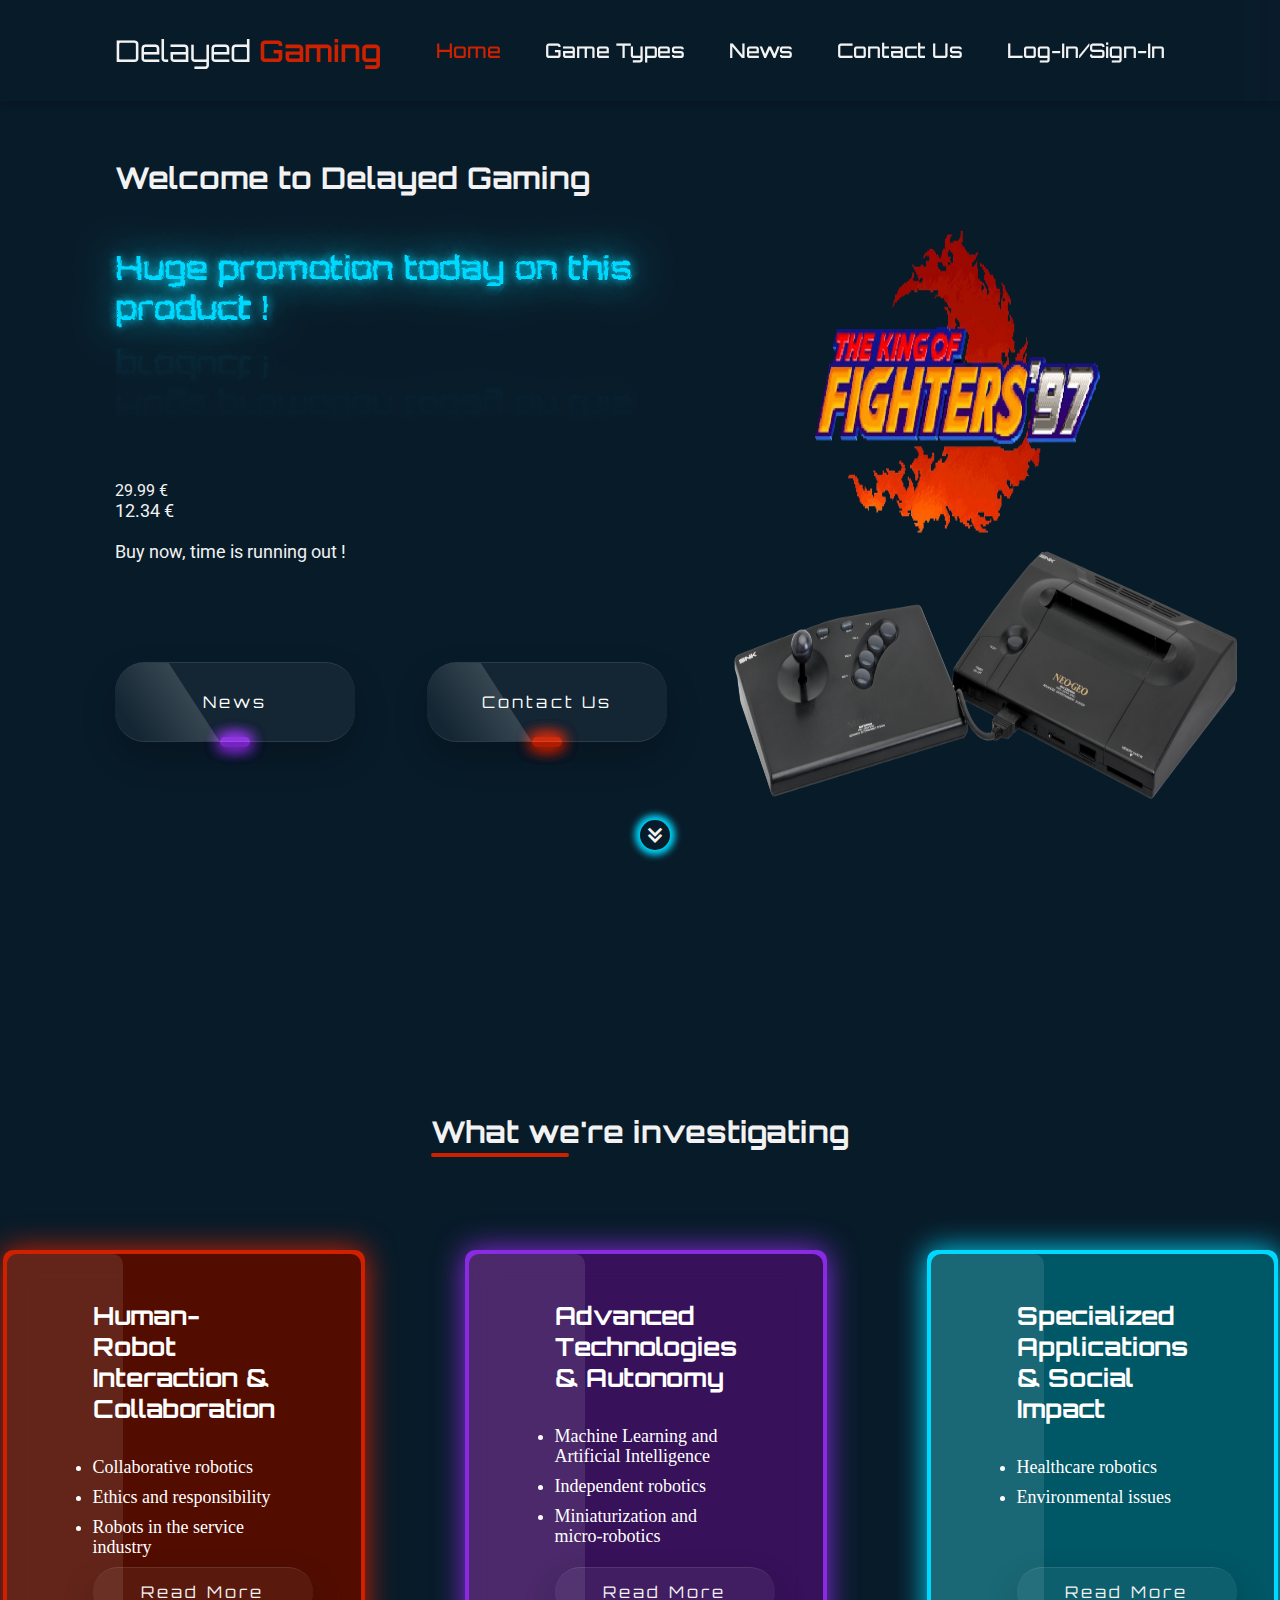
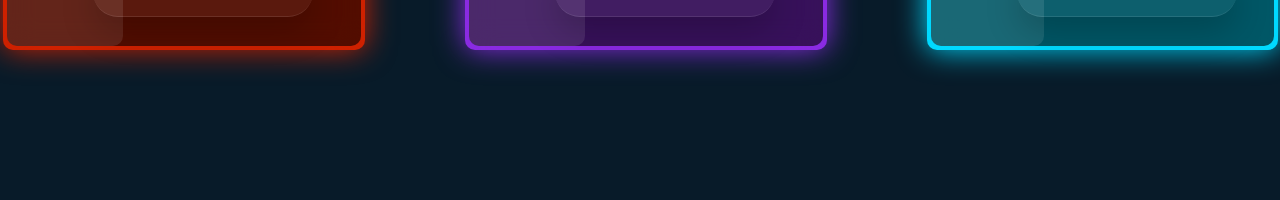
==== index.html @ 15a135dc "Delayed Gaming base" ====
<!DOCTYPE html>
<html lang="en">

<head>
    <meta charset="UTF-8">
    <meta name="viewport" content="width=device-width, initial-scale=1.0">
    <!-- BOOTSTRAP-->
    <!-- link rel="stylesheet" href="BootStrap/bootstrap.min.css" -->
    <!-- ICONS -->
    <link href='https://unpkg.com/boxicons@2.1.4/css/boxicons.min.css' rel='stylesheet'>
    <!-- CSS -->
    <link rel="stylesheet" href="CSS/style_index.css">
    <title>DelayedGaming | Home page</title>
</head>

<body>
    <!-- HEADER -->
    <header>
        <a href="#" class="logo">Delayed <span>Gaming</span> </a>

        <nav class="navbar">
            <a href="index.html" class="active">Home</a>
            <a href="#">Game Types</a>
            <a href="#">News</a>
            <a href="#">Contact Us</a>
            <a href="login.html">Log-In/Sign-In</a>
        </nav>
    </header>
    <!-- MAIN -->
    <main>
        <!-- Home -->
        <section class="home">
            <div class="left">
                <h1>Welcome to Delayed <span>Gaming</span></h1>
                <div class="text-animate">
                    <h2>Huge promotion today on this product !</h2>
                </div>
                <svg>
                    <filter id="fire">
                        <feTurbulence id="turbulence" baseFrequency="0.1 0.1" numOctaves="2" seed="3">
                            <animate attributeName="baseFrequency" dur="10s" values="0.1 0.1;0.12 0.2"
                                repeatCount="indefinite" />
                        </feTurbulence>
                        <feDisplacementMap in="SourceGraphic" scale="2" />
                    </filter>
                </svg>
                <p>29.99 €</p>
                <p>12.34 €</p>
                <p>Buy now, time is running out !</p>

                <div class="btn-container">
                    <div class="btn"><a href="#">News</a></div>
                    <div class="btn"><a href="login.html">Contact Us</a></div>
                </div>
            </div>

            <div class="right">
                <img class="neo-geo" src="CSS/Images/Index/home.png" alt="">
                <img class="brain" src="CSS/Images/Index/back-home.png" alt="">
            </div>
            <div class="scroll">
                <a href="#ancre-box" class="scroll-btn"><i class='bx bx-chevrons-down'></i></a>
            </div>
        </section>

        <!-- Trends -->
        <section class="trends">
            <h2>What we're investigating</h2>
            <div class="container">
                <!-- 1 box -->
                <div id="ancre-box"></div>
                <div class="box">
                    <span></span>
                    <div class="content">
                        <h3>Human-Robot Interaction & Collaboration</h3>
                        <ul>
                            <li>Collaborative robotics</li>
                            <li>Ethics and responsibility</li>
                            <li>Robots in the service industry</li>
                        </ul>
                        <a href="" class="btn">Read More</a>
                    </div>
                </div>
                <!-- 2 box -->
                <div class="box">
                    <span></span>
                    <div class="content">
                        <h3>Advanced Technologies & Autonomy</h3>
                        <ul>
                            <li>Machine Learning and Artificial Intelligence</li>
                            <li>Independent robotics</li>
                            <li>Miniaturization and micro-robotics</li>
                        </ul>
                        <a href="" class="btn">Read More</a>
                    </div>
                </div>
                <!-- 3 box -->
                <div class="box">
                    <span></span>
                    <div class="content">
                        <h3>Specialized Applications & Social Impact</h3>
                        <ul>
                            <li>Healthcare robotics</li>
                            <li>Environmental issues</li>
                        </ul>
                        <a href="" class="btn">Read More</a>
                    </div>
                </div>
            </div>
        </section>

        <!-- Trends -->

    </main>

    <!-- FOOTER -->
    <footer>

    </footer>

    <!-- BOOTSTRAP SCRIPT -->
    <script src="JS/bootstrap.bundle.min.js"></script>
</body>

</html>
---- CSS/style_index.css ----
/* FONT */
/* Orbitron (h1, h2, ...) */
@import url('https://fonts.googleapis.com/css2?family=Orbitron:wght@400;500;600;700;800;900&display=swap');
/* Roboto (used for the rest of text) */
@import url('https://fonts.googleapis.com/css2?family=Roboto:wght@100;300;400;500;700;900&display=swap');

/* ROOT */
:root {
    /* Color Definitions */
    --color-background: #081B29;
    --color-black: #222222;
    --color-white: #F2F2F2;
    --color-gray: #808080;
    --color-orange: #ce2100;
    --color-blue: #00d9ff;
    --color-violet: #8a2be2;
    /* Font-size Definitions */
    --font-size-logo: 30px;
    --font-size-menu: 20px;
    --font-size-h1: 30px;
    --font-size-h2: 25px;
    --font-size-text: 18px;
}

/* SET UP CONSTANTS */
* {
    margin: 0;
    padding: 0;
    box-sizing: border-box;
    text-decoration: none;
    scroll-behavior: smooth;
}

p {
    font-family: 'Roboto', sans-serif;
}

h1,
h2,
h3,
h4,
h5,
h6,
a {
    font-family: 'Orbitron', sans-serif;
}

/* BODY */
body {
    background: var(--color-background);
    color: var(--color-white);
}

/* HEADER */
header {
    position: fixed;
    display: flex;
    justify-content: space-between;
    align-items: center;
    top: 0;
    left: 0;
    width: 100%;
    padding: 2rem 9%;
    background: transparent;
    box-shadow: 0 5px 7px rgba(0, 0, 0, 0.15);
    backdrop-filter: blur(15px);
    z-index: 100;
}

.logo {
    font-size: var(--font-size-logo);
    color: var(--color-white);
}

.logo span {
    color: var(--color-orange);
    font-weight: 600;
    transition: .2s;
}

.navbar a {
    font-size: var(--font-size-menu);
    color: var(--color-white);
    font-weight: 500;
    margin-left: 2.5rem;
    padding: 2rem 0 2rem 0;
    transition: .3s;
}

.navbar a:hover,
.navbar .active {
    color: var(--color-orange);
}

/* MAIN */
/* Section Home */
section {
    min-height: 100vh;
    padding: 10rem 9% 2rem;
}

.home {
    display: flex;
    align-items: center;
    padding: 0 9%;
}

.home .scroll {
    position: absolute;
    bottom: 5rem;
    right: 50%;
}

.home .scroll .scroll-btn .bx {
    position: absolute;
    margin: auto;
    color: var(--color-white);
    font-size: var(--font-size-logo);
    animation: chevron 1.5s infinite ease-in-out;
    border-radius: 5rem;
    box-shadow: 0px 0px 7px 5px var(--color-blue);

}

@keyframes chevron {
    0% {
        transform: translateY(0);
        box-shadow: 0px 0px 7px 5px var(--color-blue);
    }

    50% {
        transform: translateY(-5px);
        box-shadow: 0px 0px 7px 5px var(--color-orange);
    }

    60% {
        transform: translateY(5px);
        box-shadow: 0px 0px 7px 5px var(--color-orange);
    }

    70% {
        transform: translateY(-2px);
        box-shadow: 0px 0px 7px 5px var(--color-violet);
    }

    80% {
        transform: translateY(5px);
        box-shadow: 0px 0px 7px 5px var(--color-violet);
    }

    70% {
        transform: translateY(0);
        box-shadow: 0px 0px 7px 5px var(--color-blue);
    }
}

/* Left */
.left {
    max-width: 50%;
}

.left h1 {
    font-size: var(--font-size-h1);
    font-weight: 700;
    line-height: 1.3;
}

.left .text-animate {
    position: relative;
    width: 2rem;
    filter: url(#fire);
}

.left .text-animate h2 {
    margin-top: 50px;
    position: relative;
    width: 600px;
    color: var(--color-blue);
    font-weight: 600;
    font-size: 2rem;
    -webkit-box-reflect: below 20px linear-gradient(transparent, #0001);
    text-shadow: 0 0 10px var(--color-blue),
        0 0 40px var(--color-blue);
}

.left p:nth-child(4) {
    
}

.left p:nth-child(5) {
    font-size: var(--font-size-text);
    margin-bottom: 20px;
}

.left p:nth-child(6) {
    font-size: var(--font-size-text);
    margin-bottom: 100px;
}

.btn-container {
    position: relative;
    display: flex;
    justify-content: space-between;
    width: 34.5rem;
    height: 5rem;
}

.btn-container .btn {
    position: relative;
    display: inline-flex;
    justify-content: center;
    align-items: center;
    width: 15rem;
    height: 100%;
}

.btn-container .btn a {
    position: absolute;
    top: 0;
    left: 0;
    width: 100%;
    height: 100%;
    display: flex;
    justify-content: center;
    align-items: center;
    background: rgba(255, 255, 255, 0.05);
    box-shadow: 0 15px 35px rgba(0, 0, 0, 0.2);
    border-top: 1px solid rgba(255, 255, 255, 0.1);
    border-bottom: 1px solid rgba(255, 255, 255, 0.1);
    border-radius: 30px;
    color: white;
    font-weight: 400;
    letter-spacing: .2rem;
    text-decoration: none;
    overflow: hidden;
    transition: .3s;
    z-index: 1;
}

.btn-container .btn a::before {
    content: '';
    position: absolute;
    top: 0;
    left: 0;
    width: 33%;
    height: 100%;
    background: linear-gradient(to left, rgba(255, 255, 255, 0.15), transparent);
    transform: skewX(33deg) translateX(0);
    transition: 0.3s;
}

.btn-container .btn:hover a::before {
    transform: skewX(45deg) translateX(190%);
}

.btn-container .btn::before {
    content: '';
    position: absolute;
    left: 50%;
    transform: translateX(-50%);
    bottom: -5px;
    width: 30px;
    height: 10px;
    border-radius: 10px;
    transition: .3s;
    transition-delay: 0s;
}

.btn-container .btn:hover::before {
    bottom: 0;
    height: 100%;
    width: 100%;
    border-radius: 30px;
    transition-delay: .1s;
}

.btn-container .btn:hover::after {
    top: 0;
    height: 50%;
    width: 80%;
    border-radius: 30px;
}

.btn-container .btn:nth-child(1)::before,
.btn-container .btn:nth-child(1)::after {
    background: var(--color-violet);
    box-shadow: 0 0 15px var(--color-violet),
        0 0 15px var(--color-violet),
        0 0 15px var(--color-violet),
        0 0 15px var(--color-violet);
}

.btn-container .btn:nth-child(2)::before,
.btn-container .btn:nth-child(2)::after {
    background: var(--color-orange);
    box-shadow: 0 0 15px var(--color-orange),
        0 0 15px var(--color-orange),
        0 0 15px var(--color-orange),
        0 0 15px var(--color-orange);
}

/* Right */
.right {
    max-width: 50%;
    z-index: -1;
}

.right .neo-geo {
    position: absolute;
    right: 3%;
    bottom: 10%;
    width: 40%;
    height: 30%;
    animation: neo-geo 4s infinite ease-in-out;
}

@keyframes neo-geo {
    0% {
        transform: translateY(0);
    }

    50% {
        transform: translateY(-20px);
    }

    100% {
        transform: translateY(0);
    }
}

.right .brain {
    position: absolute;
    right: 13%;
    bottom: 32%;
    width: 25%;
    height: 50%;
    animation: brain 4s infinite ease-in-out;
}

@keyframes brain {
    0% {
        transform: translateY(0);
    }

    50% {
        transform: translateY(-50px);
    }

    100% {
        transform: translateY(0);
    }
}

/* Section Trends */
.trends {
    padding: 0 9%;
    display: flex;
    align-items: center;
    justify-content: center;
    min-height: 100vh;
}

.trends h2 {
    position: absolute;
    bottom: -250px;
    font-size: var(--font-size-h1);
}

.trends h2::before {
    content: '';
    position: absolute;
    margin-top: 40px;
    background-color: var(--color-orange);
    border-radius: 10px;
    height: 4px;
    width: 33%;
}

.trends .container {
    position: relative;
    display: flex;
    justify-content: center;
    margin-top: 200px;
}

.trends .container .box {
    position: relative;
    display: flex;
    justify-content: center;
    align-items: center;
    height: 400px;
    padding: 0 50px;
    margin: 0 50px;
    color: white;
    border-radius: 10px;
}

.container .box::before {
    content: '';
    position: absolute;
    top: 0;
    left: 0;
    width: 100%;
    height: 100%;
    border-radius: 10px;
    background: var(--color-blue);
}

.container .box::after {
    content: '';
    position: absolute;
    top: 0;
    left: 0;
    width: 100%;
    height: 100%;
    border-radius: 10px;
    background: var(--color-blue);
    filter: blur(15px);
}

.container .box:nth-child(2)::before,
.container .box:nth-child(2)::after {
    background: var(--color-orange);
}

.container .box:nth-child(3)::before,
.container .box:nth-child(3)::after {
    background: var(--color-violet);
}

.container .box span {
    position: absolute;
    top: 4px;
    left: 4px;
    right: 4px;
    bottom: 4px;
    border-radius: 10px;
    background: rgba(0, 0, 0, 0.6);
    z-index: 2;
}

.container .box span::before {
    content: '';
    position: absolute;
    top: 0;
    left: 0;
    width: 33%;
    height: 100%;
    border-radius: 10px;
    background: rgba(255, 255, 255, 0.1);
    pointer-events: none;
}

.container .box .content {
    height: 100%;
    position: relative;
    z-index: 10;
    padding: 50px 40px;
}

.container .box .content h3 {
    font-size: var(--font-size-h2);
    color: white;
    margin-bottom: 10px;
}

.container .box .content ul {
    margin-top: 33px;
    margin-bottom: 50px;
}

.container .box .content ul li {
    font-size: var(--font-size-text);
    color: white;
    margin-bottom: 10px;
    line-height: 20px;
}

.container .box .content a {
    position: absolute;
    bottom: 33px;
    display: flex;
    align-items: center;
    justify-content: center;
    height: 50px;
    width: 220px;
    background: rgba(255, 255, 255, 0.05);
    box-shadow: 0 15px 35px rgba(0, 0, 0, 0.2);
    border-top: 1px solid rgba(255, 255, 255, 0.1);
    border-bottom: 1px solid rgba(255, 255, 255, 0.1);
    border-radius: 30px;
    color: var(--color-white);
    font-weight: 400;
    letter-spacing: .2rem;
    text-decoration: none;
    transition: .3s;
    z-index: 1;
}

.container .box .content a:hover {
    background: var(--color-background);
    box-shadow: 0 15px 35px rgba(0, 0, 0, 0.2);
    border-top: 1px solid rgba(255, 255, 255, 0);
    border-bottom: 1px solid rgba(255, 255, 255, 0);
    color: white;
}

/*  ==============================================================================================================
    ==============================================================================================================
    ==============================================================================================================
*/
/* Contact Us */
/* Login */
/* Création du fond d'écran */
.login {
    display: flex;
    justify-content: center;
    align-items: center;
    min-height: 100vh;
    background: var(--color-background);
    z-index: 0;
}

.login .color {
    filter: blur(10px);
    position: fixed;
}

.login .color:nth-child(1) {
    top: -350px;
    width: 600px;
    height: 600px;
    background: var(--color-blue);
}

.login .color:nth-child(2) {
    bottom: -150px;
    left: 100px;
    width: 500px;
    height: 500px;
    background: var(--color-orange);
}

.login .color:nth-child(3) {
    bottom: 200px;
    right: 100px;
    width: 300px;
    height: 300px;
    background: var(--color-violet);
}

/*Création de la boite qui contient le formulaire*/
.login .box {
    position: relative;
    z-index: 2;
}

.login .container {
    position: relative;
    width: 400px;
    min-height: 400px;
    background: rgba(255, 255, 255, .05);
    border-radius: 10px;
    display: flex;
    justify-content: center;
    align-items: center;
    backdrop-filter: blur(20px);
    box-shadow: 0 25px 45px rgba(0, 0, 0, 0.1);
    border: 1px solid rgba(255, 255, 255, 0.5);
    border-right: 1px solid 50% rgba(255, 255, 255, 0.2);
    border-left: 1px solid 50% rgba(255, 255, 255, 0.2);
    border-bottom: 2px solid rgba(255, 255, 255, 0.2);
}

/*Création du formulaire LOGIN*/
.login .form {
    position: relative;
    width: 100%;
    height: 100%;
    padding: 40px;
}

.login .form h2 {
    color: white;
    font-size: 30px;
    margin-bottom: 40px;
    letter-spacing: 1px;
}

.login .form h2::before {
    content: '';
    position: absolute;
    margin-top: 40px;
    background-color: var(--color-orange);
    height: 4px;
    width: 50px;
}

.login .form .inputBox {
    width: 100%;
    margin-top: 20px;
}

.login .form .inputBox input {
    width: 100%;
    border: none;
    outline: none;
    padding: 10px 20px;
    border-radius: 35px;
    color: white;
    background-color: rgba(255, 255, 255, 0.3);
    border: 1px solid rgba(255, 255, 255, 0.5);
    border-right: 1px solid 50% rgba(255, 255, 255, 0.2);
    border-left: 1px solid 50% rgba(255, 255, 255, 0.2);
    border-bottom: 1px solid rgba(255, 255, 255, 0.2);
}

.login .form .inputBox input::placeholder {
    color: white;
}

.login .form .inputBox:nth-child(3) input {
    width: 50%;
    margin-left: 20%;
    font-weight: bold;
    margin-bottom: 20px;
    font-size: 16px;
    cursor: pointer;
    transition: .2s;
}

.login .form .inputBox:nth-child(3) input:hover {
    border: 1px solid var(--color-blue);
    background-color: rgb(0, 200, 100);
    box-shadow: 0 0 5px rgb(0, 200, 50),
        0 0 10px rgb(0, 65, 102)
}

.login .form .forget {
    padding-top: 10px;
    font-size: 14px;
    color: rgba(255, 255, 255, 0.7);
}

.login .form .forget a {
    text-decoration: underline;
    color: var(--color-blue);
    font-weight: bold;
    transition: .2s;
}

.login .form .forget a:hover {
    color: rgb(0, 200, 100);
}

/*Création du formulaire SIGN IN*/
.sign {
    position: relative;
    width: 100%;
    height: 100%;
    padding: 40px;
}

.sign h2 {
    color: white;
    font-size: 30px;
    margin-bottom: 40px;
    letter-spacing: 1px;
}

.sign h2::before {
    content: '';
    position: absolute;
    margin-top: 40px;
    background-color: var(--color-orange);
    height: 4px;
    width: 50px;
}

.sign h3 {
    color: rgb(255, 255, 255);
    font-size: 30px;
    margin-bottom: 40px;
    letter-spacing: 1px;
}

.sign h3::before {
    content: '';
    position: absolute;
    margin-top: 40px;
    background-color: var(--color-orange);
    height: 4px;
    width: 50px;
}

.sign .inputBox {
    width: 100%;
    margin-top: 20px;
}

.sign .inputBox input {
    width: 100%;
    border: none;
    outline: none;
    padding: 10px 20px;
    border-radius: 35px;
    color: white;
    background-color: rgba(255, 255, 255, 0.3);
    border: 1px solid rgba(255, 255, 255, 0.5);
    border-right: 1px solid 50% rgba(255, 255, 255, 0.2);
    border-left: 1px solid 50% rgba(255, 255, 255, 0.2);
    border-bottom: 1px solid rgba(255, 255, 255, 0.2);
}

.sign .inputBox input::placeholder {
    color: white;
}

.sign .inputBox:nth-child(3) input {
    margin-bottom: 40px;
}

.sign .inputBox:nth-child(7) input {
    width: 50%;
    margin-left: 20%;
    font-weight: bold;
    margin-bottom: 20px;
    font-size: 16px;
    cursor: pointer;
    transition: 0.2s;
}

.sign .inputBox:nth-child(7) input:hover {
    border: 1px solid rgb(0, 200, 200);
    background-color: rgb(0, 200, 100);
    box-shadow: 0 0 5px rgb(0, 200, 50),
        0 0 10px rgb(0, 65, 102)
}

.sign .forget {
    padding-top: 10px;
    font-size: 14px;
    color: rgba(0, 0, 0, 0.7);
}

.sign .forget a {
    text-decoration: underline;
    color: white;
    font-weight: bold;
    transition: 0.2s;
}

.sign .forget a:hover {
    color: black;
}

.sign .checkBox p {
    padding-top: 10px;
    font-size: 14px;
    color: rgba(255, 255, 255, 0.7);
}

.sign .checkBox p input {
    margin-right: 10px;
}

/*Animations*/
.flottant-1 {
    position: absolute;
}

.flottant-1 .cube:nth-child(1) {
    position: relative;
    width: 100px;
    height: 100px;
    bottom: 125px;
    left: 250px;
    background: rgba(255, 255, 255, 0.1);
    border-radius: 10px;
    backdrop-filter: blur(10px);
    box-shadow: 0 25px 45px rgba(0, 0, 0, 0.1);
    border: 1px solid rgba(255, 255, 255, 0.5);
    border-right: 1px solid 50% rgba(255, 255, 255, 0.2);
    border-left: 1px solid 50% rgba(255, 255, 255, 0.2);
    border-bottom: 1px solid rgba(255, 255, 255, 0.2);
    animation: cube1 5s ease-in-out infinite;
    z-index: 3;
}

.flottant-1 .cube:nth-child(2) {
    position: relative;
    width: 200px;
    height: 200px;
    top: 100px;
    right: 200px;
    background: rgba(255, 255, 255, 0.1);
    border-radius: 10px;
    backdrop-filter: blur(10px);
    box-shadow: 0 25px 45px rgba(0, 0, 0, 0.1);
    border: 1px solid rgba(255, 255, 255, 0.5);
    border-right: 1px solid 50% rgba(255, 255, 255, 0.2);
    border-left: 1px solid 50% rgba(255, 255, 255, 0.2);
    border-bottom: 1px solid rgba(255, 255, 255, 0.2);
    animation: cube2 8s ease-in-out infinite;
    z-index: 1;
}

@keyframes cube1 {
    0% {
        transform: translateY(0px);
    }

    50% {
        transform: translateY(50px);
    }

    100% {
        transform: translateY(0px);
    }
}

@keyframes cube2 {
    0% {
        transform: translateY(0px);
    }

    50% {
        transform: translateY(100px);
    }

    100% {
        transform: translateY(0px);
    }
}

.flottant-2 {
    position: absolute;
}

.flottant-2 .cube:nth-child(1) {
    position: relative;
    width: 100px;
    height: 100px;
    bottom: 250px;
    left: 250px;
    background: rgba(255, 255, 255, 0.1);
    border-radius: 10px;
    backdrop-filter: blur(5px);
    box-shadow: 0 25px 45px rgba(0, 0, 0, 0.1);
    border: 1px solid rgba(255, 255, 255, 0.5);
    border-right: 1px solid 50% rgba(255, 255, 255, 0.2);
    border-left: 1px solid 50% rgba(255, 255, 255, 0.2);
    border-bottom: 1px solid rgba(255, 255, 255, 0.2);
    animation: cube1 5s ease-in-out infinite;
    z-index: 3;
}

.flottant-2 .cube:nth-child(2) {
    position: relative;
    width: 200px;
    height: 200px;
    top: 225px;
    right: 200px;
    background: rgba(255, 255, 255, 0.1);
    border-radius: 10px;
    backdrop-filter: blur(5px);
    box-shadow: 0 25px 45px rgba(0, 0, 0, 0.1);
    border: 1px solid rgba(255, 255, 255, 0.5);
    border-right: 1px solid 50% rgba(255, 255, 255, 0.2);
    border-left: 1px solid 50% rgba(255, 255, 255, 0.2);
    border-bottom: 1px solid rgba(255, 255, 255, 0.2);
    animation: cube2 8s ease-in-out infinite;
    z-index: 1;
    overflow: hidden;
}

@keyframes cube1 {
    0% {
        transform: translateY(0px);
    }

    50% {
        transform: translateY(50px);
    }

    100% {
        transform: translateY(0px);
    }
}

@keyframes cube2 {
    0% {
        transform: translateY(0px);
        overflow: hidden;
    }

    50% {
        transform: translateY(100px);
        overflow: hidden;
    }

    100% {
        transform: translateY(0px);
        overflow: hidden;
    }
}

/*Icons*/
.bx-left-arrow {
    position: relative;
    color: var(--color-orange);
    display: flex;
    align-items: center;
    justify-content: center;
    padding: 35%;
    font-size: var(--font-size-logo);
    font-weight: 900;
}

.flottant-2 .cube:nth-child(1):hover {
    box-shadow: 0 12px 22px rgba(0, 0, 0, 0.5);
    transition: 0.5s;
}
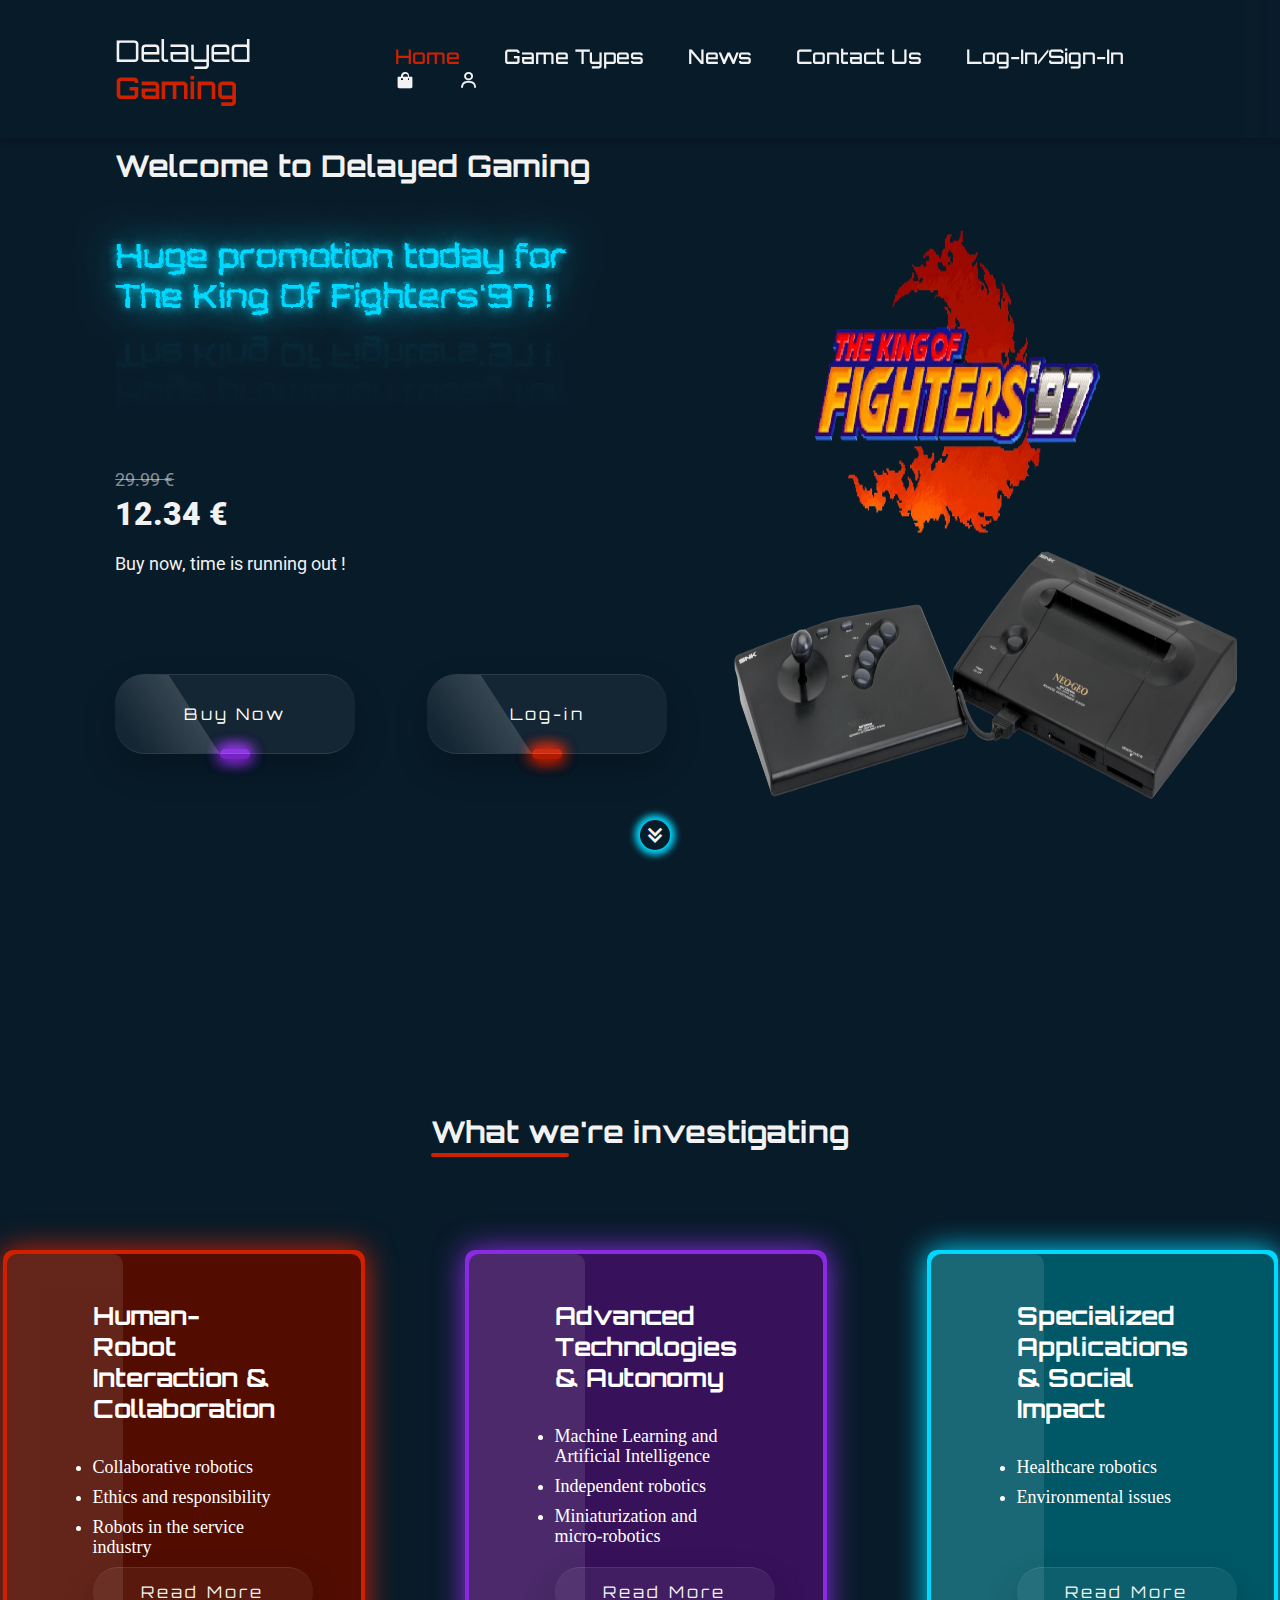
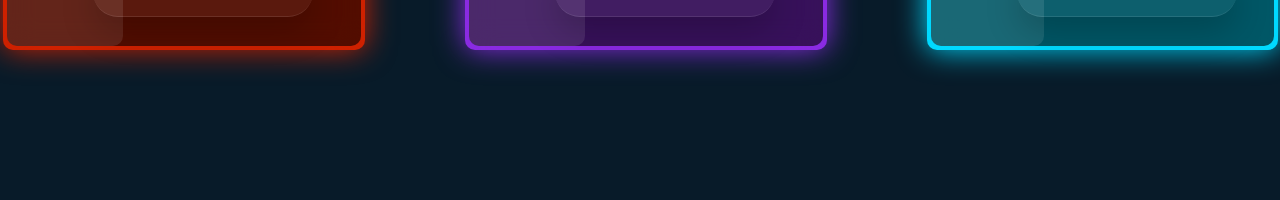
==== commit 3620f841: "optimisation" ====
--- a/index.html
+++ b/index.html
@@ -24,6 +24,8 @@
             <a href="#">News</a>
             <a href="#">Contact Us</a>
             <a href="login.html">Log-In/Sign-In</a>
+            <a href="#"><i class='bx bxs-shopping-bag' ></i></a>
+            <a href="#"><i class='bx bx-user' ></i></a>
         </nav>
     </header>
     <!-- MAIN -->
@@ -33,7 +35,7 @@
             <div class="left">
                 <h1>Welcome to Delayed <span>Gaming</span></h1>
                 <div class="text-animate">
-                    <h2>Huge promotion today on this product !</h2>
+                    <h2>Huge promotion today for <br> The King Of Fighters'97 !</h2>
                 </div>
                 <svg>
                     <filter id="fire">
@@ -49,8 +51,8 @@
                 <p>Buy now, time is running out !</p>
 
                 <div class="btn-container">
-                    <div class="btn"><a href="#">News</a></div>
-                    <div class="btn"><a href="login.html">Contact Us</a></div>
+                    <div class="btn"><a href="#">Buy Now</a></div>
+                    <div class="btn"><a href="login.html">Log-in</a></div>
                 </div>
             </div>
 
--- a/CSS/style_index.css
+++ b/CSS/style_index.css
@@ -183,17 +183,23 @@
         0 0 40px var(--color-blue);
 }
 
+.left p {
+    font-size: var(--font-size-text);
+}
+
 .left p:nth-child(4) {
-    
+    margin-bottom: 5px;
+    text-decoration: line-through;
+    color: rgba(255, 255, 255, 0.5);
 }
 
 .left p:nth-child(5) {
-    font-size: var(--font-size-text);
     margin-bottom: 20px;
+    font-size: 32px;
+    font-weight: 900;
 }
 
 .left p:nth-child(6) {
-    font-size: var(--font-size-text);
     margin-bottom: 100px;
 }
 
@@ -503,421 +509,4 @@
     border-top: 1px solid rgba(255, 255, 255, 0);
     border-bottom: 1px solid rgba(255, 255, 255, 0);
     color: white;
-}
-
-/*  ==============================================================================================================
-    ==============================================================================================================
-    ==============================================================================================================
-*/
-/* Contact Us */
-/* Login */
-/* Création du fond d'écran */
-.login {
-    display: flex;
-    justify-content: center;
-    align-items: center;
-    min-height: 100vh;
-    background: var(--color-background);
-    z-index: 0;
-}
-
-.login .color {
-    filter: blur(10px);
-    position: fixed;
-}
-
-.login .color:nth-child(1) {
-    top: -350px;
-    width: 600px;
-    height: 600px;
-    background: var(--color-blue);
-}
-
-.login .color:nth-child(2) {
-    bottom: -150px;
-    left: 100px;
-    width: 500px;
-    height: 500px;
-    background: var(--color-orange);
-}
-
-.login .color:nth-child(3) {
-    bottom: 200px;
-    right: 100px;
-    width: 300px;
-    height: 300px;
-    background: var(--color-violet);
-}
-
-/*Création de la boite qui contient le formulaire*/
-.login .box {
-    position: relative;
-    z-index: 2;
-}
-
-.login .container {
-    position: relative;
-    width: 400px;
-    min-height: 400px;
-    background: rgba(255, 255, 255, .05);
-    border-radius: 10px;
-    display: flex;
-    justify-content: center;
-    align-items: center;
-    backdrop-filter: blur(20px);
-    box-shadow: 0 25px 45px rgba(0, 0, 0, 0.1);
-    border: 1px solid rgba(255, 255, 255, 0.5);
-    border-right: 1px solid 50% rgba(255, 255, 255, 0.2);
-    border-left: 1px solid 50% rgba(255, 255, 255, 0.2);
-    border-bottom: 2px solid rgba(255, 255, 255, 0.2);
-}
-
-/*Création du formulaire LOGIN*/
-.login .form {
-    position: relative;
-    width: 100%;
-    height: 100%;
-    padding: 40px;
-}
-
-.login .form h2 {
-    color: white;
-    font-size: 30px;
-    margin-bottom: 40px;
-    letter-spacing: 1px;
-}
-
-.login .form h2::before {
-    content: '';
-    position: absolute;
-    margin-top: 40px;
-    background-color: var(--color-orange);
-    height: 4px;
-    width: 50px;
-}
-
-.login .form .inputBox {
-    width: 100%;
-    margin-top: 20px;
-}
-
-.login .form .inputBox input {
-    width: 100%;
-    border: none;
-    outline: none;
-    padding: 10px 20px;
-    border-radius: 35px;
-    color: white;
-    background-color: rgba(255, 255, 255, 0.3);
-    border: 1px solid rgba(255, 255, 255, 0.5);
-    border-right: 1px solid 50% rgba(255, 255, 255, 0.2);
-    border-left: 1px solid 50% rgba(255, 255, 255, 0.2);
-    border-bottom: 1px solid rgba(255, 255, 255, 0.2);
-}
-
-.login .form .inputBox input::placeholder {
-    color: white;
-}
-
-.login .form .inputBox:nth-child(3) input {
-    width: 50%;
-    margin-left: 20%;
-    font-weight: bold;
-    margin-bottom: 20px;
-    font-size: 16px;
-    cursor: pointer;
-    transition: .2s;
-}
-
-.login .form .inputBox:nth-child(3) input:hover {
-    border: 1px solid var(--color-blue);
-    background-color: rgb(0, 200, 100);
-    box-shadow: 0 0 5px rgb(0, 200, 50),
-        0 0 10px rgb(0, 65, 102)
-}
-
-.login .form .forget {
-    padding-top: 10px;
-    font-size: 14px;
-    color: rgba(255, 255, 255, 0.7);
-}
-
-.login .form .forget a {
-    text-decoration: underline;
-    color: var(--color-blue);
-    font-weight: bold;
-    transition: .2s;
-}
-
-.login .form .forget a:hover {
-    color: rgb(0, 200, 100);
-}
-
-/*Création du formulaire SIGN IN*/
-.sign {
-    position: relative;
-    width: 100%;
-    height: 100%;
-    padding: 40px;
-}
-
-.sign h2 {
-    color: white;
-    font-size: 30px;
-    margin-bottom: 40px;
-    letter-spacing: 1px;
-}
-
-.sign h2::before {
-    content: '';
-    position: absolute;
-    margin-top: 40px;
-    background-color: var(--color-orange);
-    height: 4px;
-    width: 50px;
-}
-
-.sign h3 {
-    color: rgb(255, 255, 255);
-    font-size: 30px;
-    margin-bottom: 40px;
-    letter-spacing: 1px;
-}
-
-.sign h3::before {
-    content: '';
-    position: absolute;
-    margin-top: 40px;
-    background-color: var(--color-orange);
-    height: 4px;
-    width: 50px;
-}
-
-.sign .inputBox {
-    width: 100%;
-    margin-top: 20px;
-}
-
-.sign .inputBox input {
-    width: 100%;
-    border: none;
-    outline: none;
-    padding: 10px 20px;
-    border-radius: 35px;
-    color: white;
-    background-color: rgba(255, 255, 255, 0.3);
-    border: 1px solid rgba(255, 255, 255, 0.5);
-    border-right: 1px solid 50% rgba(255, 255, 255, 0.2);
-    border-left: 1px solid 50% rgba(255, 255, 255, 0.2);
-    border-bottom: 1px solid rgba(255, 255, 255, 0.2);
-}
-
-.sign .inputBox input::placeholder {
-    color: white;
-}
-
-.sign .inputBox:nth-child(3) input {
-    margin-bottom: 40px;
-}
-
-.sign .inputBox:nth-child(7) input {
-    width: 50%;
-    margin-left: 20%;
-    font-weight: bold;
-    margin-bottom: 20px;
-    font-size: 16px;
-    cursor: pointer;
-    transition: 0.2s;
-}
-
-.sign .inputBox:nth-child(7) input:hover {
-    border: 1px solid rgb(0, 200, 200);
-    background-color: rgb(0, 200, 100);
-    box-shadow: 0 0 5px rgb(0, 200, 50),
-        0 0 10px rgb(0, 65, 102)
-}
-
-.sign .forget {
-    padding-top: 10px;
-    font-size: 14px;
-    color: rgba(0, 0, 0, 0.7);
-}
-
-.sign .forget a {
-    text-decoration: underline;
-    color: white;
-    font-weight: bold;
-    transition: 0.2s;
-}
-
-.sign .forget a:hover {
-    color: black;
-}
-
-.sign .checkBox p {
-    padding-top: 10px;
-    font-size: 14px;
-    color: rgba(255, 255, 255, 0.7);
-}
-
-.sign .checkBox p input {
-    margin-right: 10px;
-}
-
-/*Animations*/
-.flottant-1 {
-    position: absolute;
-}
-
-.flottant-1 .cube:nth-child(1) {
-    position: relative;
-    width: 100px;
-    height: 100px;
-    bottom: 125px;
-    left: 250px;
-    background: rgba(255, 255, 255, 0.1);
-    border-radius: 10px;
-    backdrop-filter: blur(10px);
-    box-shadow: 0 25px 45px rgba(0, 0, 0, 0.1);
-    border: 1px solid rgba(255, 255, 255, 0.5);
-    border-right: 1px solid 50% rgba(255, 255, 255, 0.2);
-    border-left: 1px solid 50% rgba(255, 255, 255, 0.2);
-    border-bottom: 1px solid rgba(255, 255, 255, 0.2);
-    animation: cube1 5s ease-in-out infinite;
-    z-index: 3;
-}
-
-.flottant-1 .cube:nth-child(2) {
-    position: relative;
-    width: 200px;
-    height: 200px;
-    top: 100px;
-    right: 200px;
-    background: rgba(255, 255, 255, 0.1);
-    border-radius: 10px;
-    backdrop-filter: blur(10px);
-    box-shadow: 0 25px 45px rgba(0, 0, 0, 0.1);
-    border: 1px solid rgba(255, 255, 255, 0.5);
-    border-right: 1px solid 50% rgba(255, 255, 255, 0.2);
-    border-left: 1px solid 50% rgba(255, 255, 255, 0.2);
-    border-bottom: 1px solid rgba(255, 255, 255, 0.2);
-    animation: cube2 8s ease-in-out infinite;
-    z-index: 1;
-}
-
-@keyframes cube1 {
-    0% {
-        transform: translateY(0px);
-    }
-
-    50% {
-        transform: translateY(50px);
-    }
-
-    100% {
-        transform: translateY(0px);
-    }
-}
-
-@keyframes cube2 {
-    0% {
-        transform: translateY(0px);
-    }
-
-    50% {
-        transform: translateY(100px);
-    }
-
-    100% {
-        transform: translateY(0px);
-    }
-}
-
-.flottant-2 {
-    position: absolute;
-}
-
-.flottant-2 .cube:nth-child(1) {
-    position: relative;
-    width: 100px;
-    height: 100px;
-    bottom: 250px;
-    left: 250px;
-    background: rgba(255, 255, 255, 0.1);
-    border-radius: 10px;
-    backdrop-filter: blur(5px);
-    box-shadow: 0 25px 45px rgba(0, 0, 0, 0.1);
-    border: 1px solid rgba(255, 255, 255, 0.5);
-    border-right: 1px solid 50% rgba(255, 255, 255, 0.2);
-    border-left: 1px solid 50% rgba(255, 255, 255, 0.2);
-    border-bottom: 1px solid rgba(255, 255, 255, 0.2);
-    animation: cube1 5s ease-in-out infinite;
-    z-index: 3;
-}
-
-.flottant-2 .cube:nth-child(2) {
-    position: relative;
-    width: 200px;
-    height: 200px;
-    top: 225px;
-    right: 200px;
-    background: rgba(255, 255, 255, 0.1);
-    border-radius: 10px;
-    backdrop-filter: blur(5px);
-    box-shadow: 0 25px 45px rgba(0, 0, 0, 0.1);
-    border: 1px solid rgba(255, 255, 255, 0.5);
-    border-right: 1px solid 50% rgba(255, 255, 255, 0.2);
-    border-left: 1px solid 50% rgba(255, 255, 255, 0.2);
-    border-bottom: 1px solid rgba(255, 255, 255, 0.2);
-    animation: cube2 8s ease-in-out infinite;
-    z-index: 1;
-    overflow: hidden;
-}
-
-@keyframes cube1 {
-    0% {
-        transform: translateY(0px);
-    }
-
-    50% {
-        transform: translateY(50px);
-    }
-
-    100% {
-        transform: translateY(0px);
-    }
-}
-
-@keyframes cube2 {
-    0% {
-        transform: translateY(0px);
-        overflow: hidden;
-    }
-
-    50% {
-        transform: translateY(100px);
-        overflow: hidden;
-    }
-
-    100% {
-        transform: translateY(0px);
-        overflow: hidden;
-    }
-}
-
-/*Icons*/
-.bx-left-arrow {
-    position: relative;
-    color: var(--color-orange);
-    display: flex;
-    align-items: center;
-    justify-content: center;
-    padding: 35%;
-    font-size: var(--font-size-logo);
-    font-weight: 900;
-}
-
-.flottant-2 .cube:nth-child(1):hover {
-    box-shadow: 0 12px 22px rgba(0, 0, 0, 0.5);
-    transition: 0.5s;
 }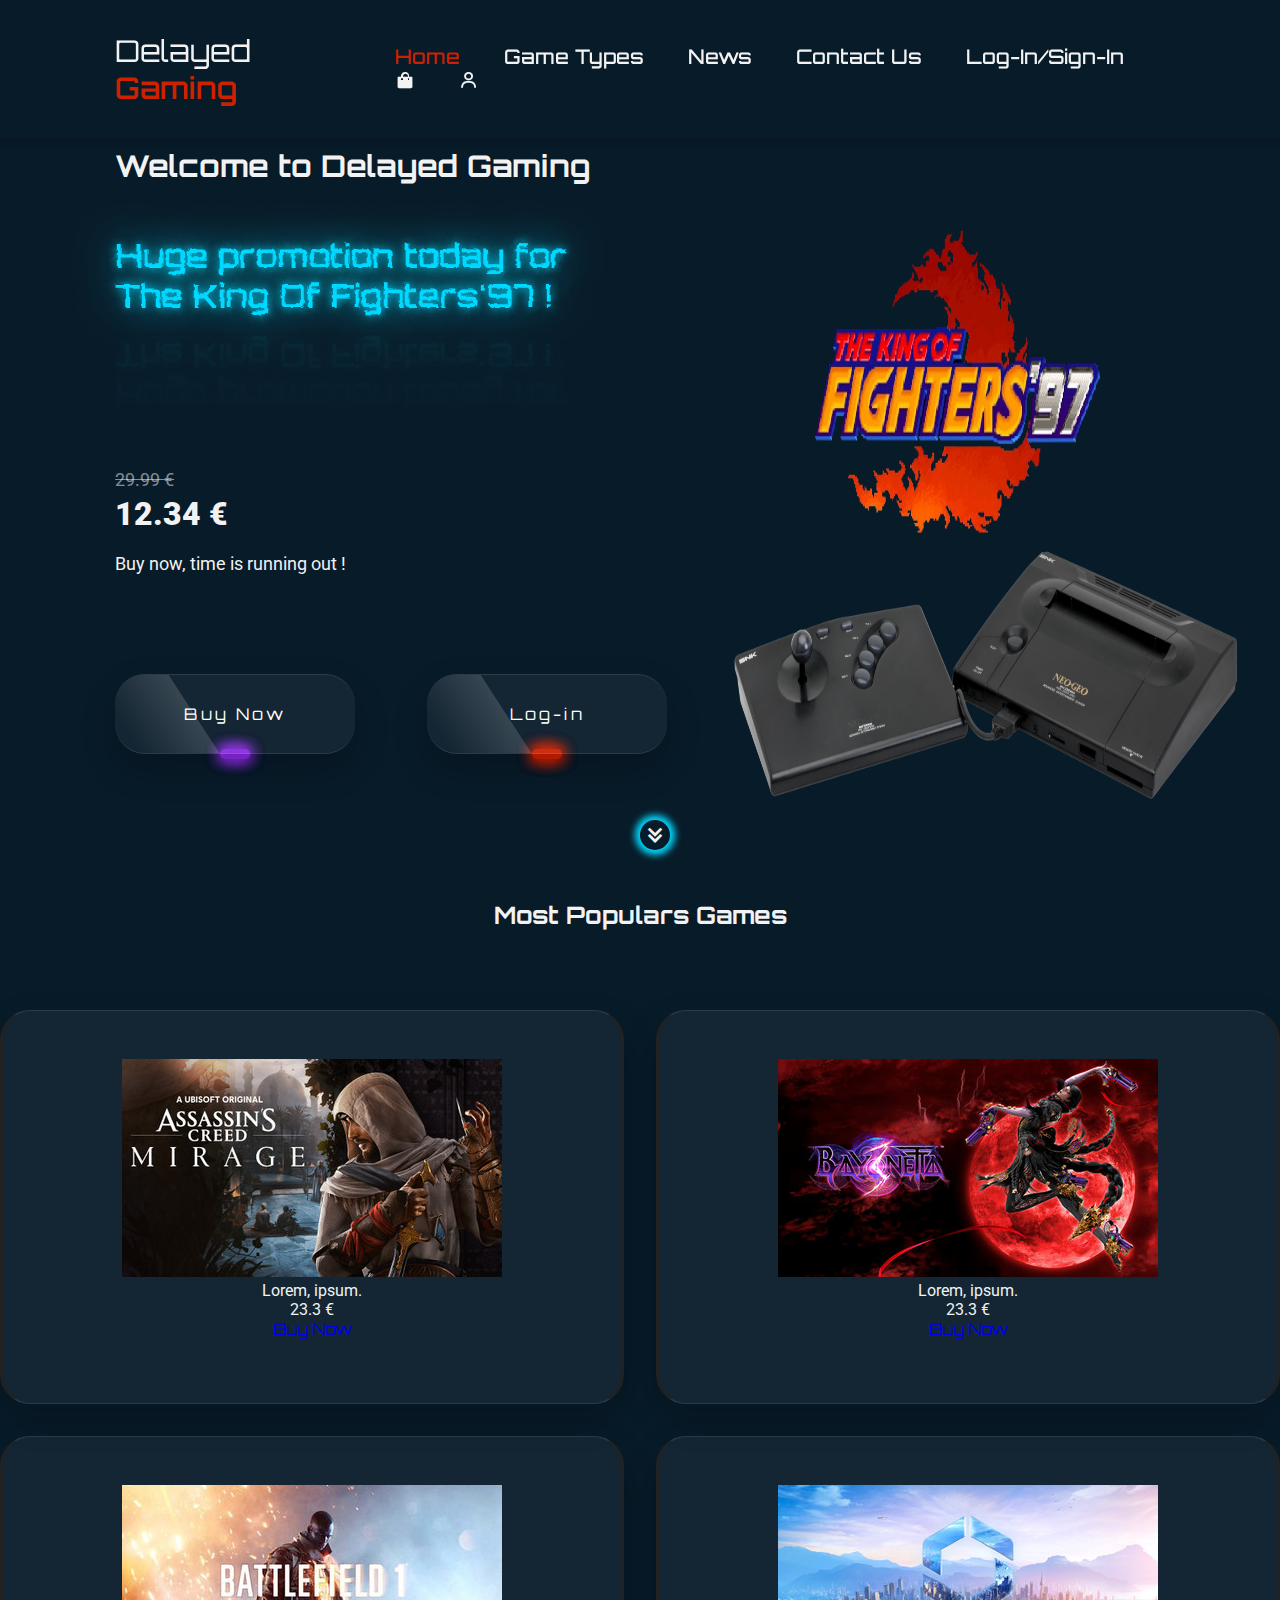
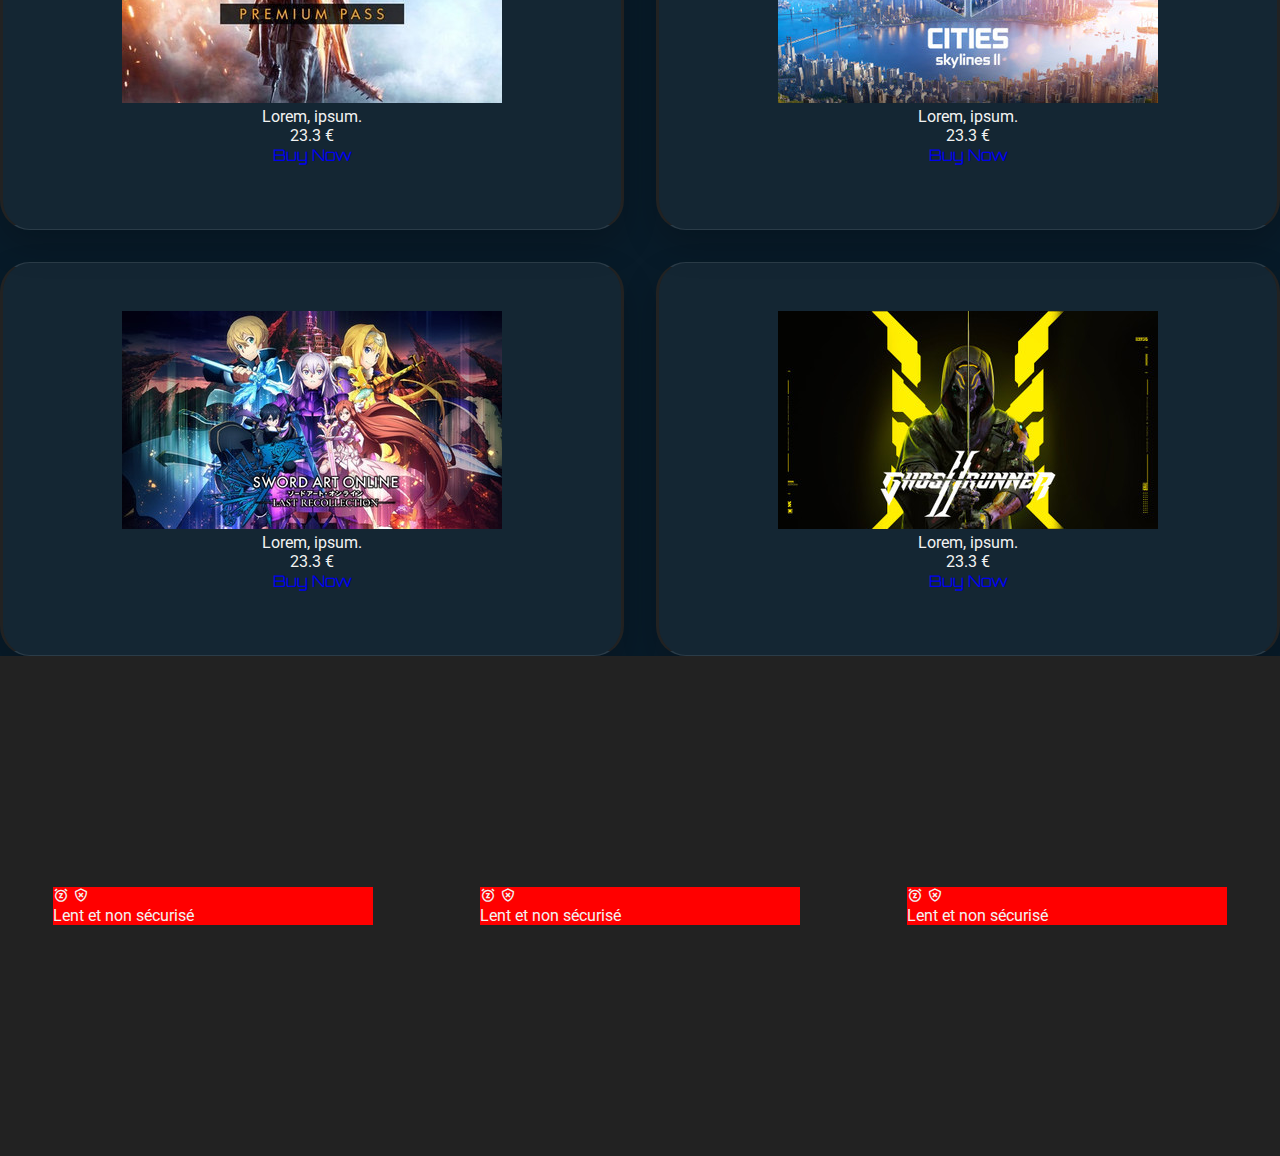
==== commit 681f24e4: "1" ====
--- a/index.html
+++ b/index.html
@@ -24,8 +24,8 @@
             <a href="#">News</a>
             <a href="#">Contact Us</a>
             <a href="login.html">Log-In/Sign-In</a>
-            <a href="#"><i class='bx bxs-shopping-bag' ></i></a>
-            <a href="#"><i class='bx bx-user' ></i></a>
+            <a href="#"><i class='bx bxs-shopping-bag'></i></a>
+            <a href="#"><i class='bx bx-user'></i></a>
         </nav>
     </header>
     <!-- MAIN -->
@@ -65,54 +65,78 @@
             </div>
         </section>
 
-        <!-- Trends -->
-        <section class="trends">
-            <h2>What we're investigating</h2>
-            <div class="container">
-                <!-- 1 box -->
-                <div id="ancre-box"></div>
-                <div class="box">
-                    <span></span>
-                    <div class="content">
-                        <h3>Human-Robot Interaction & Collaboration</h3>
-                        <ul>
-                            <li>Collaborative robotics</li>
-                            <li>Ethics and responsibility</li>
-                            <li>Robots in the service industry</li>
-                        </ul>
-                        <a href="" class="btn">Read More</a>
-                    </div>
+        <!-- some games -->
+        <section class="games" id="games">
+            <h2>Most Populars Games</h2>
+
+            <div class="games-container">
+                <div class="games-box">
+                    <img src="CSS/Images/GameType/Action/LibrairieAction/assassin-s-creed-mirage-pc-jeu-ubisoft-connect-europe-cover.jpg"
+                        alt="">
+                    <p>Lorem, ipsum.</p>
+                    <p>23.3 €</p>
+                    <a href="#" class="btn">Buy Now</a>
                 </div>
-                <!-- 2 box -->
-                <div class="box">
-                    <span></span>
-                    <div class="content">
-                        <h3>Advanced Technologies & Autonomy</h3>
-                        <ul>
-                            <li>Machine Learning and Artificial Intelligence</li>
-                            <li>Independent robotics</li>
-                            <li>Miniaturization and micro-robotics</li>
-                        </ul>
-                        <a href="" class="btn">Read More</a>
-                    </div>
+
+                <div class="games-box">
+                    <img src="CSS/Images/GameType/Arcade/LibrairieArcade/bayonetta-3-switch-switch-jeu-nintendo-eshop-europe-cover.jpg"
+                        alt="">
+                    <p>Lorem, ipsum.</p>
+                    <p>23.3 €</p>
+                    <a href="#" class="btn">Buy Now</a>
                 </div>
-                <!-- 3 box -->
-                <div class="box">
-                    <span></span>
-                    <div class="content">
-                        <h3>Specialized Applications & Social Impact</h3>
-                        <ul>
-                            <li>Healthcare robotics</li>
-                            <li>Environmental issues</li>
-                        </ul>
-                        <a href="" class="btn">Read More</a>
-                    </div>
+
+                <div class="games-box">
+                    <img src="CSS/Images/GameType/FPS/LibrairieFPS/battlefield-1-premium-pass-pc-jeu-ea-app-cover.jpg"
+                        alt="">
+                    <p>Lorem, ipsum.</p>
+                    <p>23.3 €</p>
+                    <a href="#" class="btn">Buy Now</a>
+                </div>
+
+                <div class="games-box">
+                    <img src="CSS/Images/GameType/JeuxSolo/LibrairieJeuxSolo/cities-skylines-ii-pc-jeu-steam-cover.jpg"
+                        alt="">
+                    <p>Lorem, ipsum.</p>
+                    <p>23.3 €</p>
+                    <a href="#" class="btn">Buy Now</a>
+                </div>
+
+                <div class="games-box">
+                    <img src="CSS/Images/GameType/RPG/LibrairieRPG/sword-art-online-last-recollection-pc-jeu-steam-cover.jpg"
+                        alt="">
+                    <p>Lorem, ipsum.</p>
+                    <p>23.3 €</p>
+                    <a href="#" class="btn">Buy Now</a>
+                </div>
+
+                <div class="games-box">
+                    <img src="CSS/Images/GameType/Stratégie/LibrairieStrategie/ghostrunner-2-pc-jeu-steam-europe-cover.jpg"
+                        alt="">
+                    <p>Lorem, ipsum.</p>
+                    <p>23.3 €</p>
+                    <a href="#" class="btn">Buy Now</a>
                 </div>
             </div>
         </section>
 
-        <!-- Trends -->
-
+        <section class="info">
+            <div class="info-box">
+                <i class='bx bx-alarm-snooze'></i>
+                <i class='bx bx-shield-x'></i>
+                <p>Lent et non sécurisé</p>
+            </div>
+            <div class="info-box">
+                <i class='bx bx-alarm-snooze'></i>
+                <i class='bx bx-shield-x'></i>
+                <p>Lent et non sécurisé</p>
+            </div>
+            <div class="info-box">
+                <i class='bx bx-alarm-snooze'></i>
+                <i class='bx bx-shield-x'></i>
+                <p>Lent et non sécurisé</p>
+            </div>
+        </section>
     </main>
 
     <!-- FOOTER -->
--- a/CSS/style_index.css
+++ b/CSS/style_index.css
@@ -94,15 +94,11 @@
 
 /* MAIN */
 /* Section Home */
-section {
-    min-height: 100vh;
-    padding: 10rem 9% 2rem;
-}
-
 .home {
     display: flex;
     align-items: center;
     padding: 0 9%;
+    height: 100vh;
 }
 
 .home .scroll {
@@ -358,155 +354,50 @@
 }
 
 /* Section Trends */
-.trends {
-    padding: 0 9%;
+.games h2 {
+    margin-bottom: 5rem;
     display: flex;
     align-items: center;
     justify-content: center;
-    min-height: 100vh;
-}
-
-.trends h2 {
-    position: absolute;
-    bottom: -250px;
-    font-size: var(--font-size-h1);
-}
-
-.trends h2::before {
-    content: '';
-    position: absolute;
-    margin-top: 40px;
-    background-color: var(--color-orange);
-    border-radius: 10px;
-    height: 4px;
-    width: 33%;
-}
-
-.trends .container {
-    position: relative;
+}
+
+.games-container {
     display: flex;
     justify-content: center;
-    margin-top: 200px;
-}
-
-.trends .container .box {
-    position: relative;
-    display: flex;
-    justify-content: center;
-    align-items: center;
-    height: 400px;
-    padding: 0 50px;
-    margin: 0 50px;
-    color: white;
-    border-radius: 10px;
-}
-
-.container .box::before {
-    content: '';
-    position: absolute;
-    top: 0;
-    left: 0;
-    width: 100%;
-    height: 100%;
-    border-radius: 10px;
-    background: var(--color-blue);
-}
-
-.container .box::after {
-    content: '';
-    position: absolute;
-    top: 0;
-    left: 0;
-    width: 100%;
-    height: 100%;
-    border-radius: 10px;
-    background: var(--color-blue);
-    filter: blur(15px);
-}
-
-.container .box:nth-child(2)::before,
-.container .box:nth-child(2)::after {
-    background: var(--color-orange);
-}
-
-.container .box:nth-child(3)::before,
-.container .box:nth-child(3)::after {
-    background: var(--color-violet);
-}
-
-.container .box span {
-    position: absolute;
-    top: 4px;
-    left: 4px;
-    right: 4px;
-    bottom: 4px;
-    border-radius: 10px;
-    background: rgba(0, 0, 0, 0.6);
-    z-index: 2;
-}
-
-.container .box span::before {
-    content: '';
-    position: absolute;
-    top: 0;
-    left: 0;
-    width: 33%;
-    height: 100%;
-    border-radius: 10px;
-    background: rgba(255, 255, 255, 0.1);
-    pointer-events: none;
-}
-
-.container .box .content {
-    height: 100%;
-    position: relative;
-    z-index: 10;
-    padding: 50px 40px;
-}
-
-.container .box .content h3 {
-    font-size: var(--font-size-h2);
-    color: white;
-    margin-bottom: 10px;
-}
-
-.container .box .content ul {
-    margin-top: 33px;
-    margin-bottom: 50px;
-}
-
-.container .box .content ul li {
-    font-size: var(--font-size-text);
-    color: white;
-    margin-bottom: 10px;
-    line-height: 20px;
-}
-
-.container .box .content a {
-    position: absolute;
-    bottom: 33px;
-    display: flex;
-    align-items: center;
-    justify-content: center;
-    height: 50px;
-    width: 220px;
+    align-items: center;
+    flex-wrap: wrap;
+    gap: 2rem;
+}
+
+.games-container .games-box {
+    flex: 1 1 30rem;
+    padding: 3rem 2rem 4rem;
+    border-radius: 1.5rem;
+    text-align: center;
+    border: .2rem solid var(--color-black);
     background: rgba(255, 255, 255, 0.05);
     box-shadow: 0 15px 35px rgba(0, 0, 0, 0.2);
     border-top: 1px solid rgba(255, 255, 255, 0.1);
     border-bottom: 1px solid rgba(255, 255, 255, 0.1);
     border-radius: 30px;
-    color: var(--color-white);
-    font-weight: 400;
-    letter-spacing: .2rem;
-    text-decoration: none;
-    transition: .3s;
-    z-index: 1;
-}
-
-.container .box .content a:hover {
-    background: var(--color-background);
-    box-shadow: 0 15px 35px rgba(0, 0, 0, 0.2);
-    border-top: 1px solid rgba(255, 255, 255, 0);
-    border-bottom: 1px solid rgba(255, 255, 255, 0);
-    color: white;
+}
+
+
+
+/* Info */
+.info {
+    position: relative;
+    display: flex;
+    align-items: center;
+    justify-content: space-around;
+    width: 100%;
+    height: 500px;
+    background-color: #222222;
+}
+
+.info .info-box {
+    align-items: center;
+    justify-content: center;
+    width: 25%;
+    background-color: red;
 }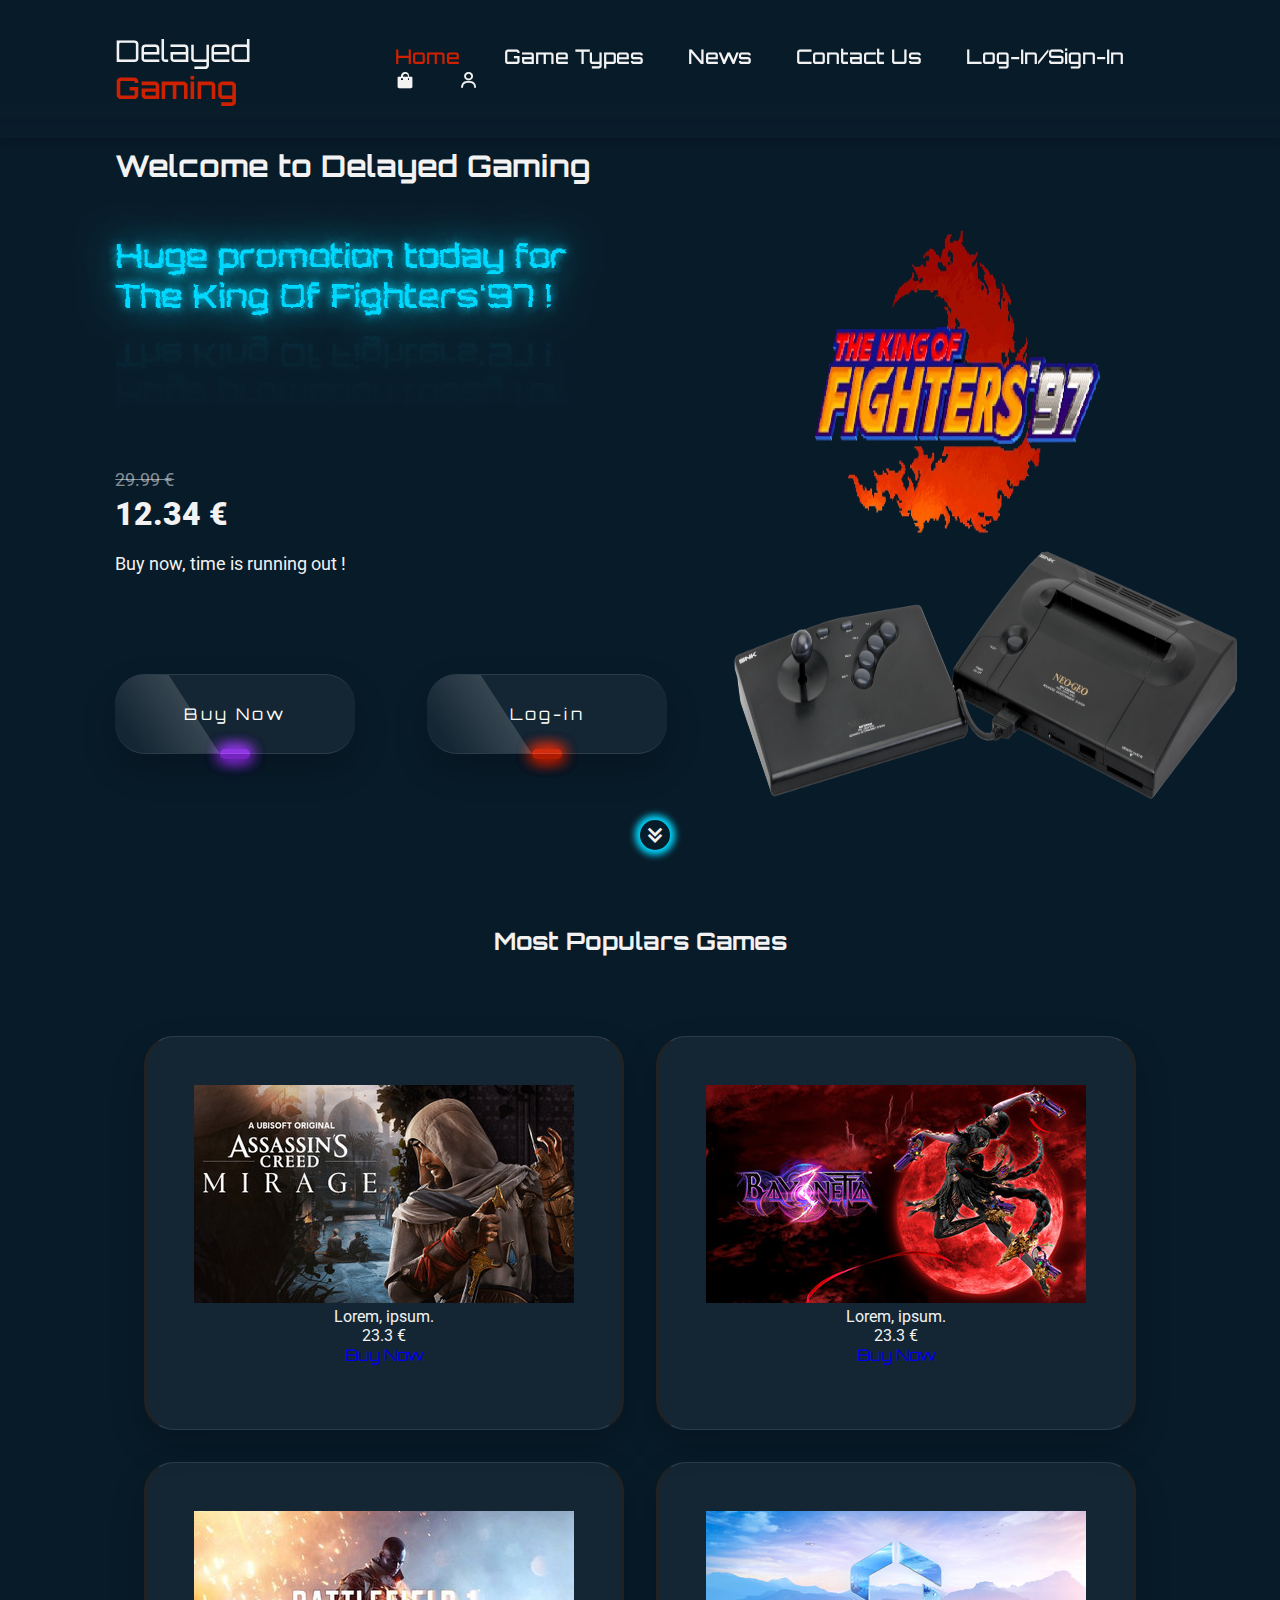
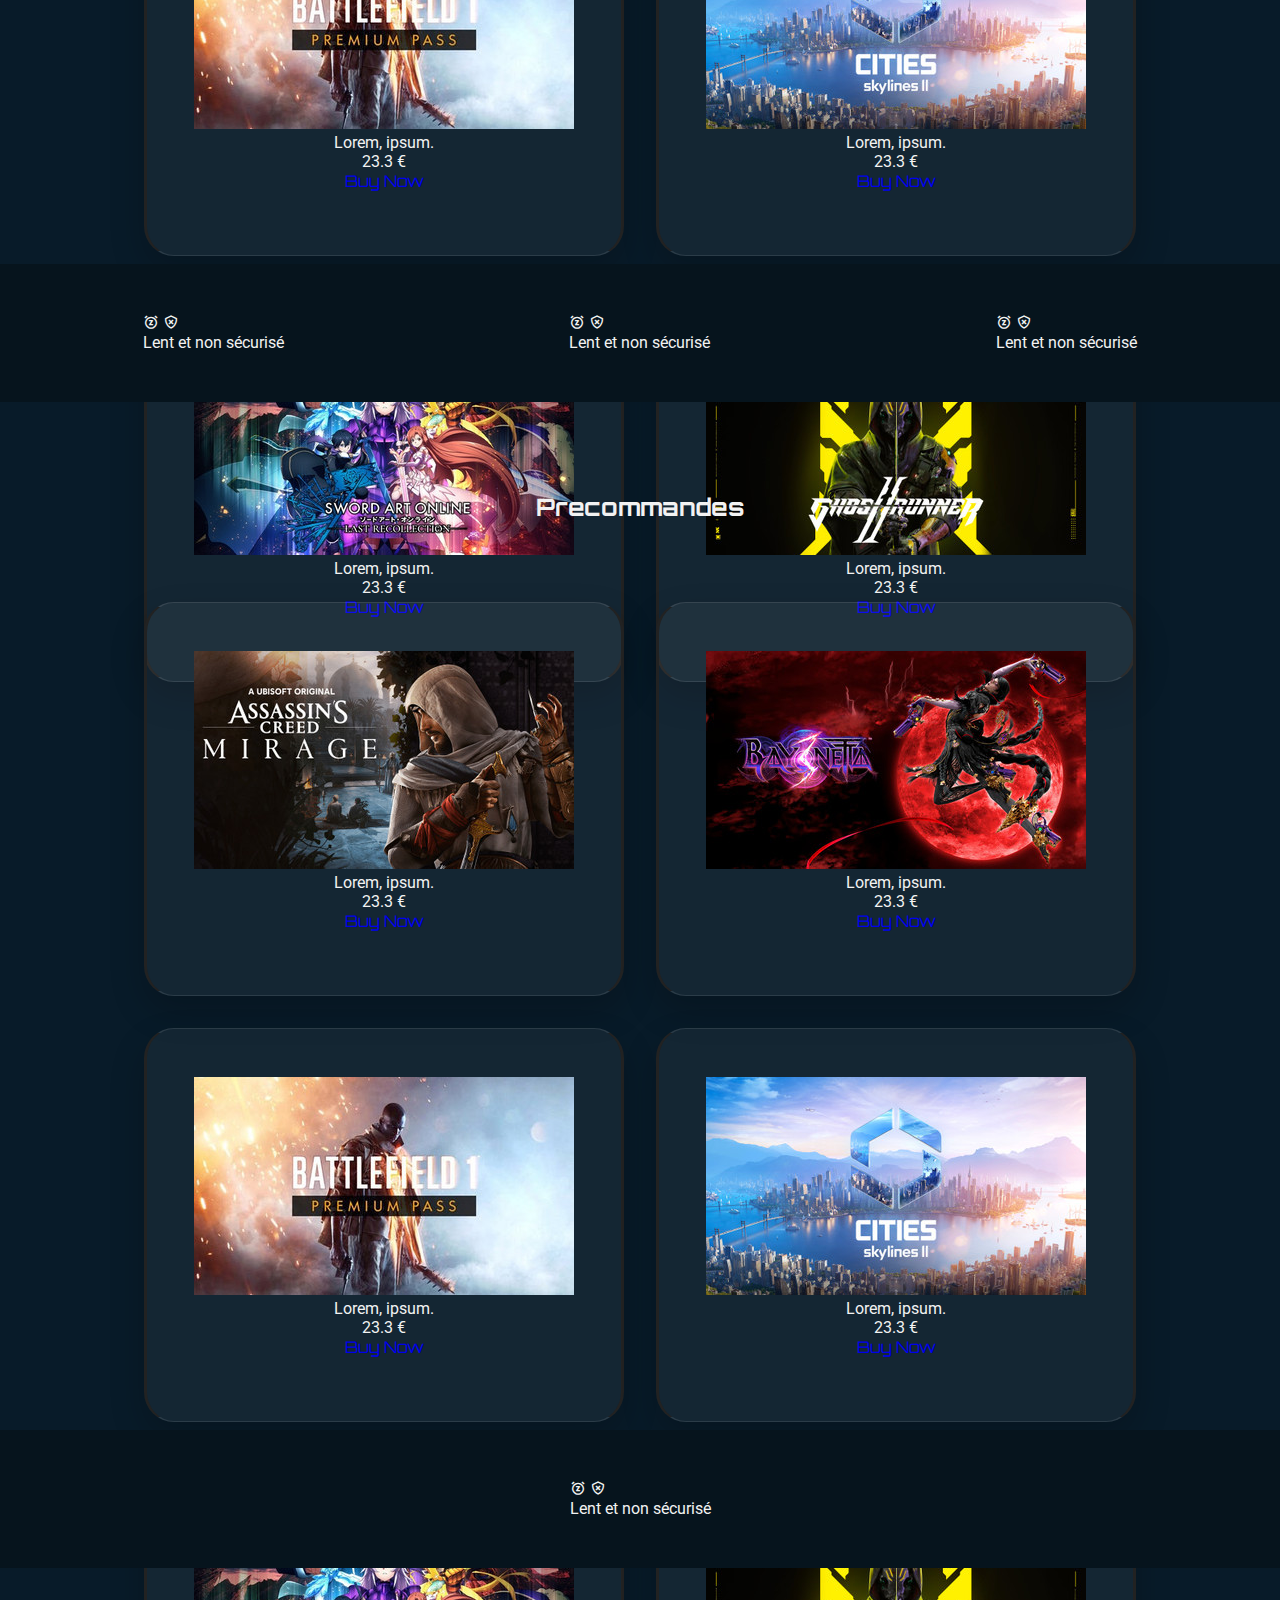
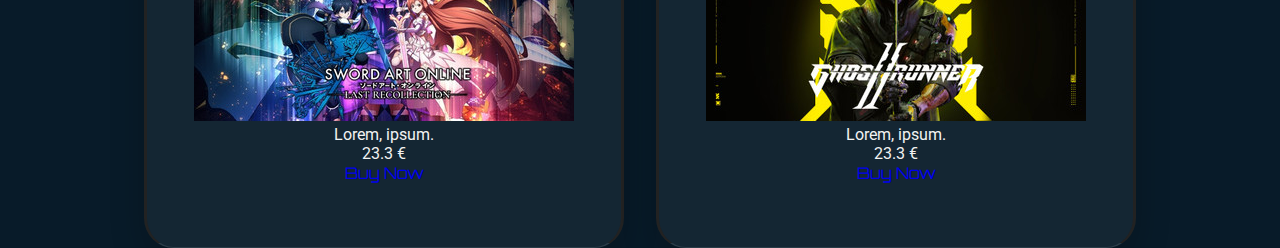
==== commit 5173f873: "2" ====
--- a/index.html
+++ b/index.html
@@ -137,6 +137,69 @@
                 <p>Lent et non sécurisé</p>
             </div>
         </section>
+
+        <!-- some games -->
+        <section class="games" id="games">
+            <h2>Precommandes</h2>
+
+            <div class="games-container">
+                <div class="games-box">
+                    <img src="CSS/Images/GameType/Action/LibrairieAction/assassin-s-creed-mirage-pc-jeu-ubisoft-connect-europe-cover.jpg"
+                        alt="">
+                    <p>Lorem, ipsum.</p>
+                    <p>23.3 €</p>
+                    <a href="#" class="btn">Buy Now</a>
+                </div>
+
+                <div class="games-box">
+                    <img src="CSS/Images/GameType/Arcade/LibrairieArcade/bayonetta-3-switch-switch-jeu-nintendo-eshop-europe-cover.jpg"
+                        alt="">
+                    <p>Lorem, ipsum.</p>
+                    <p>23.3 €</p>
+                    <a href="#" class="btn">Buy Now</a>
+                </div>
+
+                <div class="games-box">
+                    <img src="CSS/Images/GameType/FPS/LibrairieFPS/battlefield-1-premium-pass-pc-jeu-ea-app-cover.jpg"
+                        alt="">
+                    <p>Lorem, ipsum.</p>
+                    <p>23.3 €</p>
+                    <a href="#" class="btn">Buy Now</a>
+                </div>
+
+                <div class="games-box">
+                    <img src="CSS/Images/GameType/JeuxSolo/LibrairieJeuxSolo/cities-skylines-ii-pc-jeu-steam-cover.jpg"
+                        alt="">
+                    <p>Lorem, ipsum.</p>
+                    <p>23.3 €</p>
+                    <a href="#" class="btn">Buy Now</a>
+                </div>
+
+                <div class="games-box">
+                    <img src="CSS/Images/GameType/RPG/LibrairieRPG/sword-art-online-last-recollection-pc-jeu-steam-cover.jpg"
+                        alt="">
+                    <p>Lorem, ipsum.</p>
+                    <p>23.3 €</p>
+                    <a href="#" class="btn">Buy Now</a>
+                </div>
+
+                <div class="games-box">
+                    <img src="CSS/Images/GameType/Stratégie/LibrairieStrategie/ghostrunner-2-pc-jeu-steam-europe-cover.jpg"
+                        alt="">
+                    <p>Lorem, ipsum.</p>
+                    <p>23.3 €</p>
+                    <a href="#" class="btn">Buy Now</a>
+                </div>
+            </div>
+        </section>
+
+        <section class="info">
+            <div class="info-box">
+                <i class='bx bx-alarm-snooze'></i>
+                <i class='bx bx-shield-x'></i>
+                <p>Lent et non sécurisé</p>
+            </div>
+        </section>
     </main>
 
     <!-- FOOTER -->
--- a/CSS/style_index.css
+++ b/CSS/style_index.css
@@ -354,6 +354,11 @@
 }
 
 /* Section Trends */
+.games {
+    height: 100vh;
+    padding: 2% 9rem;
+}
+
 .games h2 {
     margin-bottom: 5rem;
     display: flex;
@@ -391,13 +396,13 @@
     align-items: center;
     justify-content: space-around;
     width: 100%;
-    height: 500px;
-    background-color: #222222;
+    height: auto;
+    background-color: #06141d;
+    margin: 5% 0;
 }
 
 .info .info-box {
+    padding: 50px;
     align-items: center;
     justify-content: center;
-    width: 25%;
-    background-color: red;
 }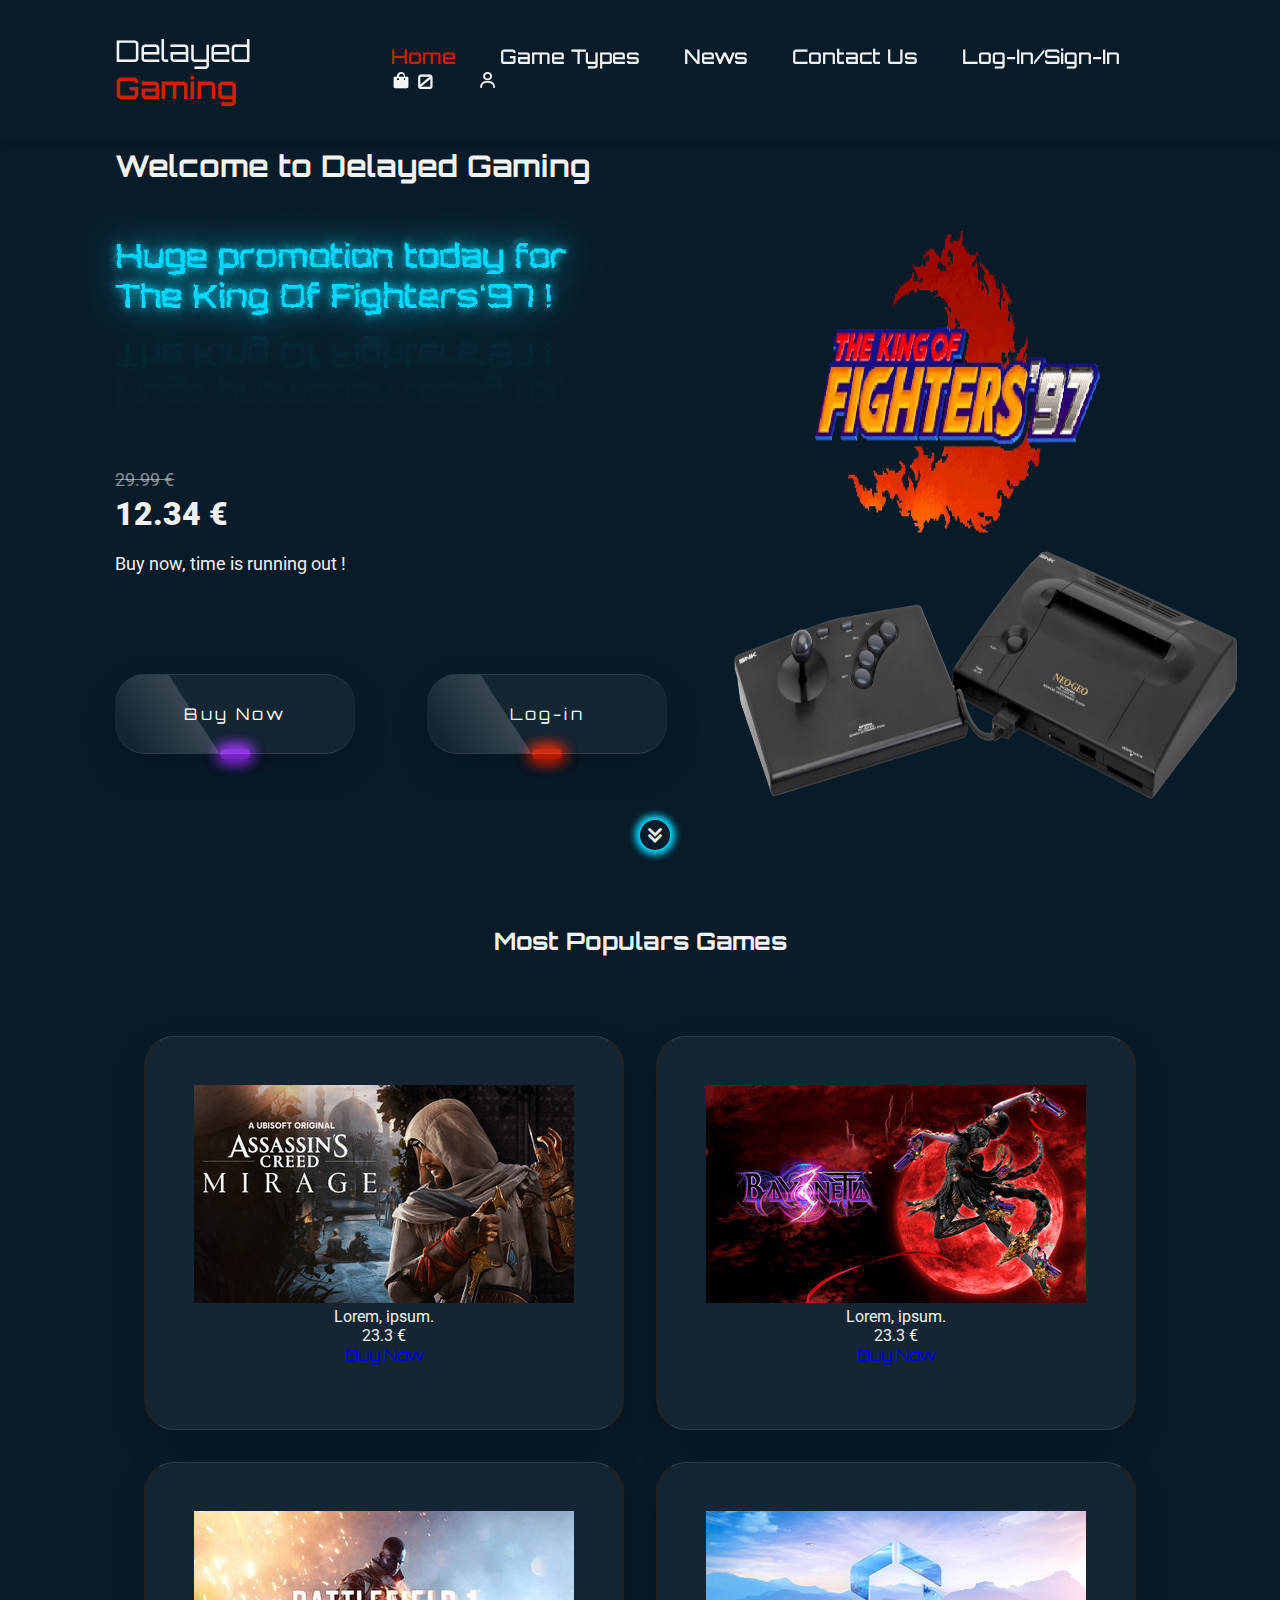
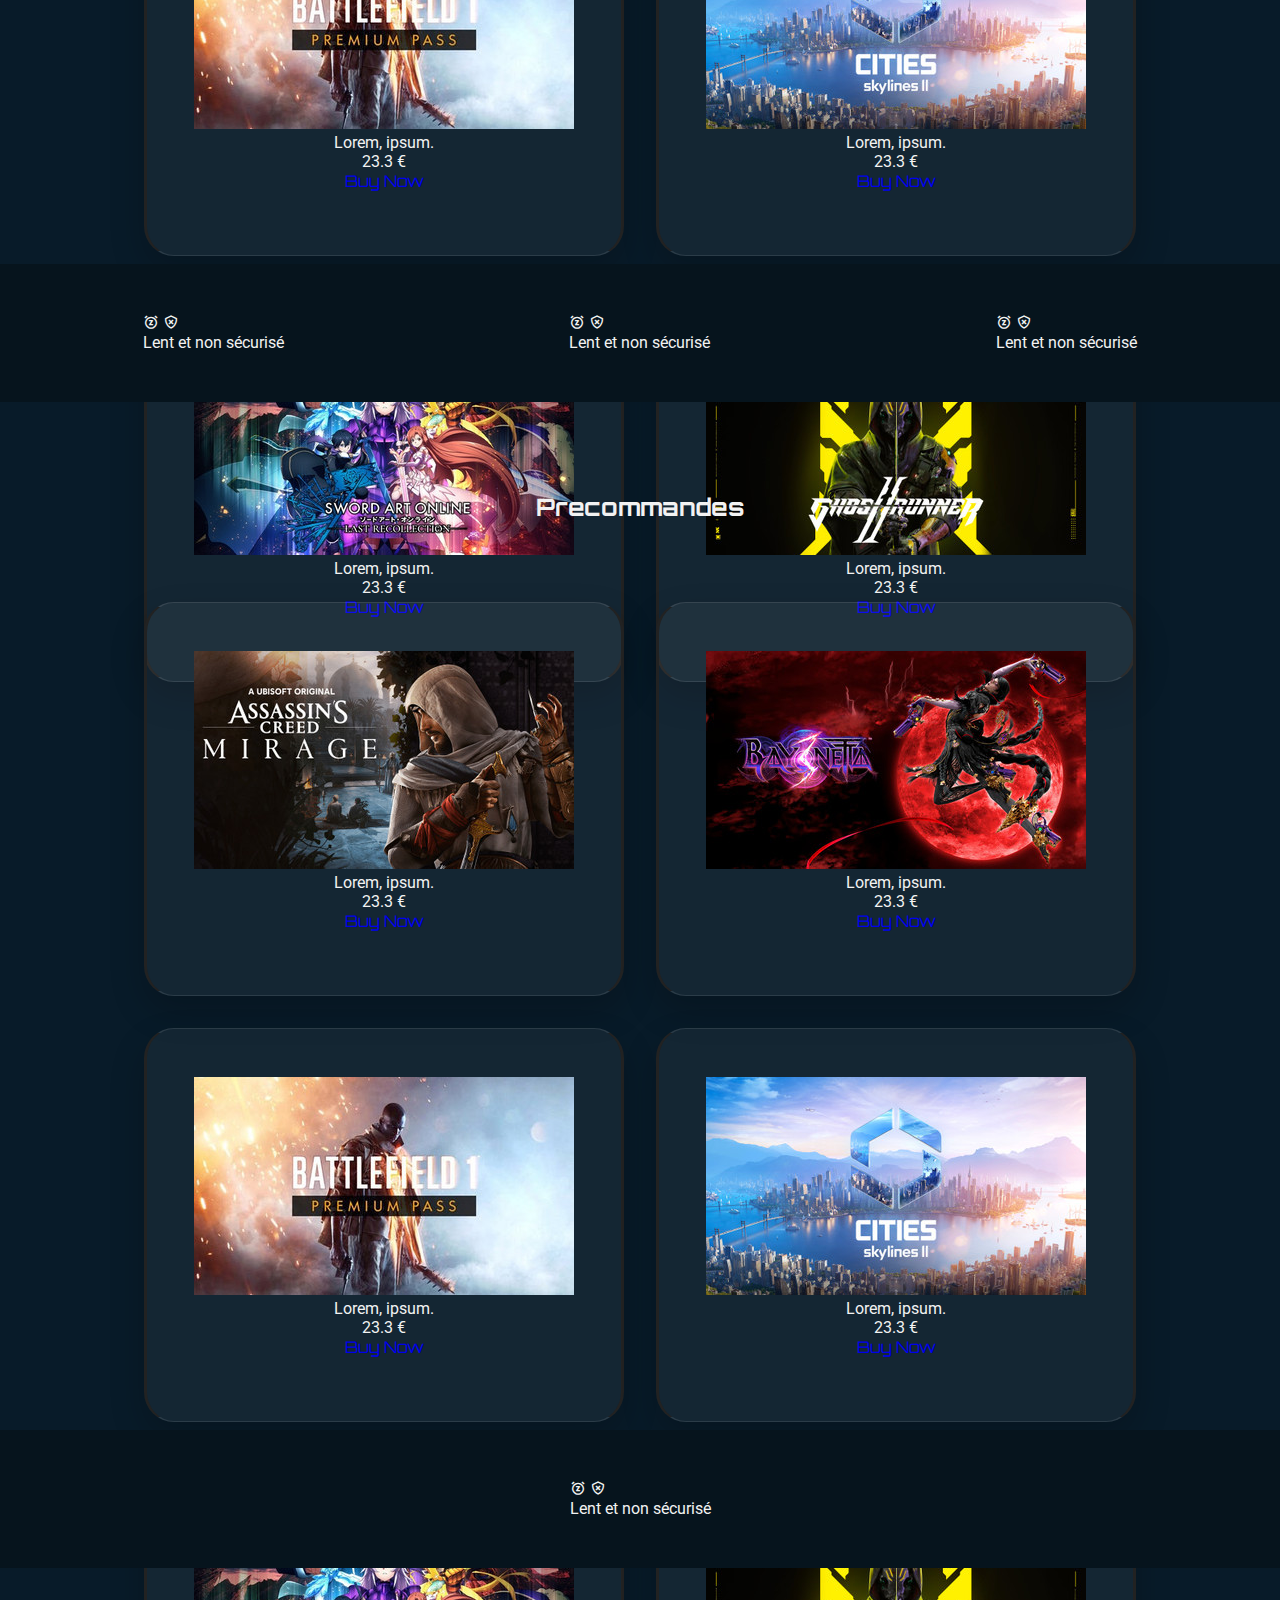
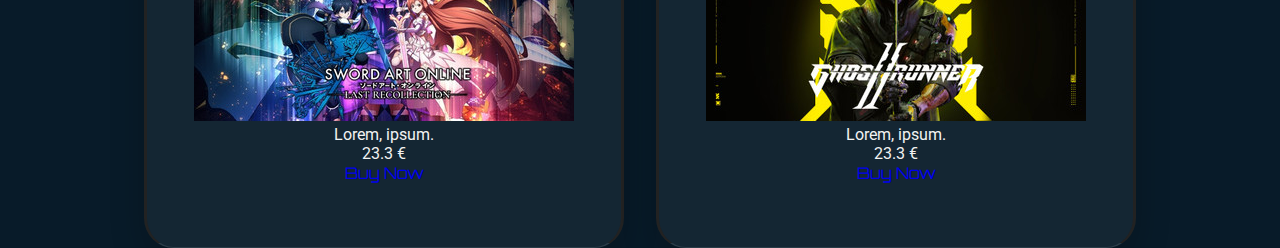
==== commit 1f388b23: "ajout du panier" ====
--- a/index.html
+++ b/index.html
@@ -24,7 +24,7 @@
             <a href="#">News</a>
             <a href="#">Contact Us</a>
             <a href="login.html">Log-In/Sign-In</a>
-            <a href="#"><i class='bx bxs-shopping-bag'></i></a>
+            <a href="panier.html"><i class='bx bxs-shopping-bag'></i> 0</a>
             <a href="#"><i class='bx bx-user'></i></a>
         </nav>
     </header>
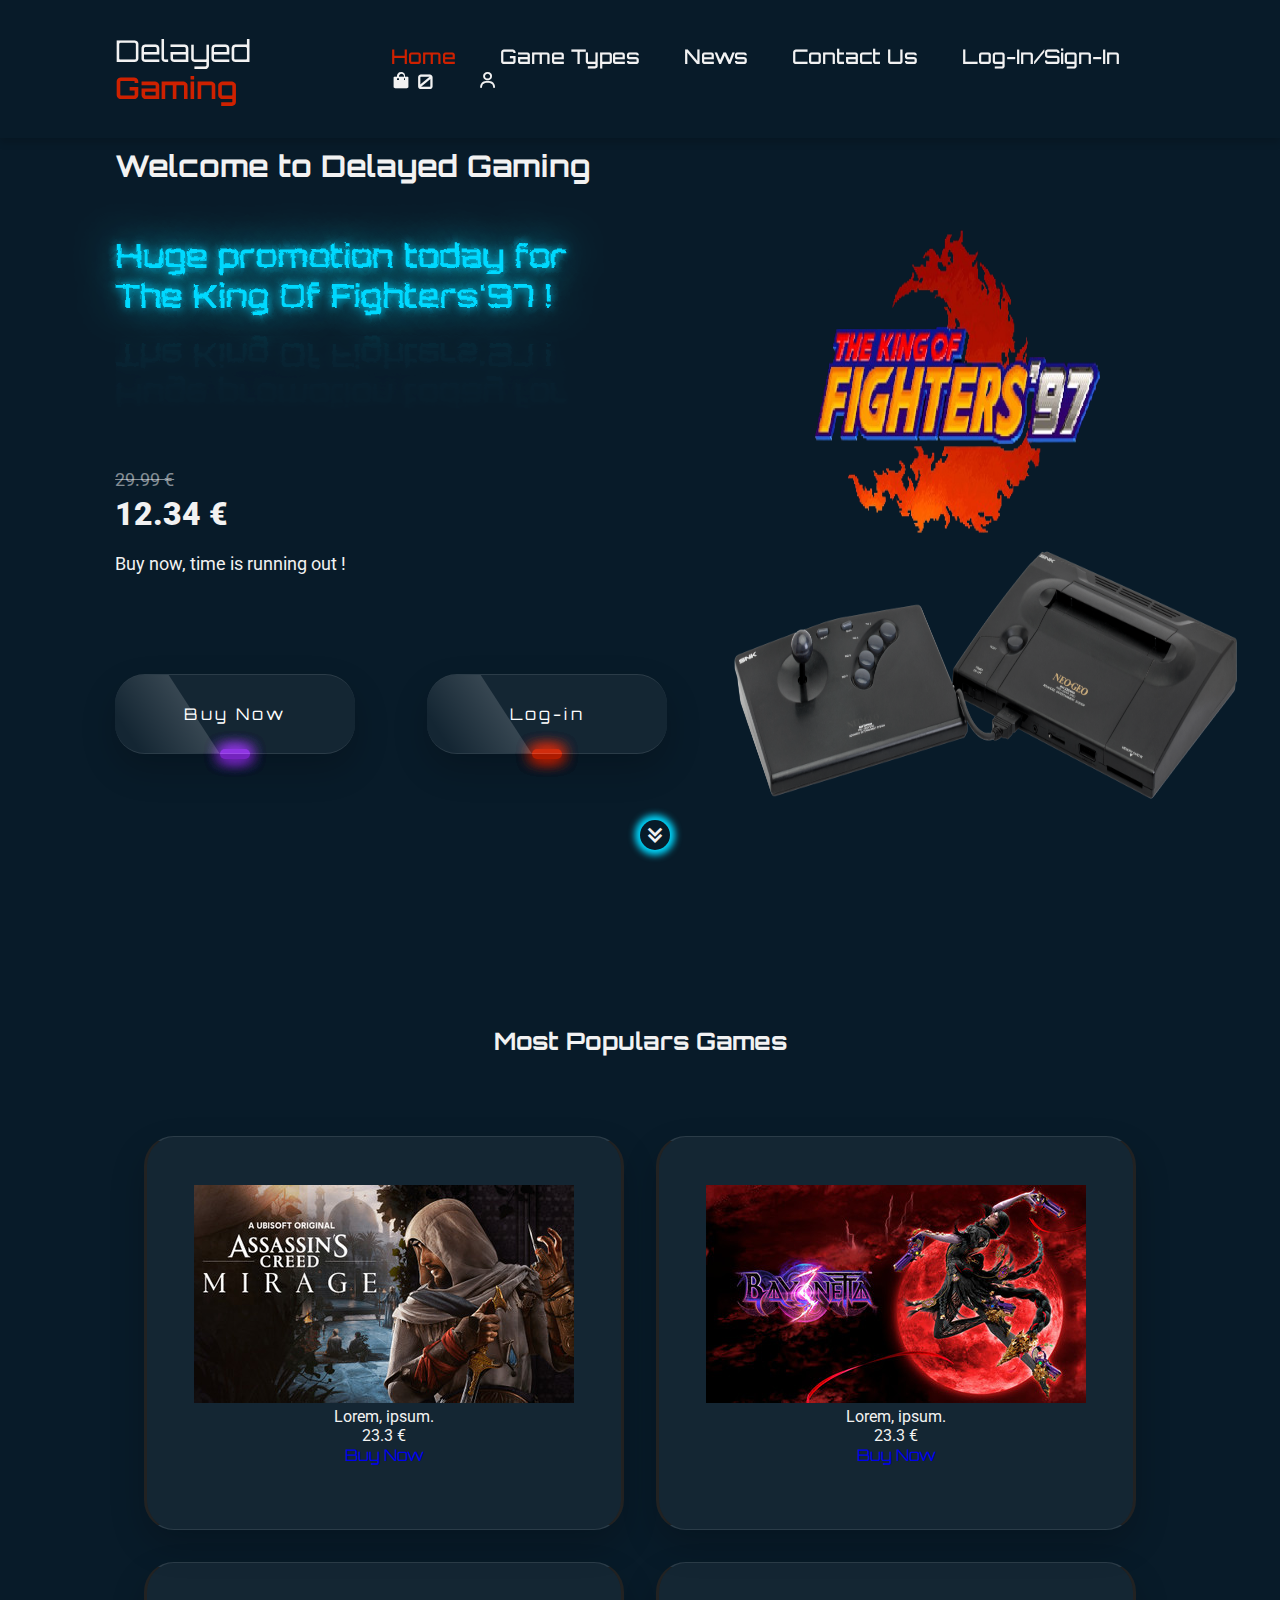
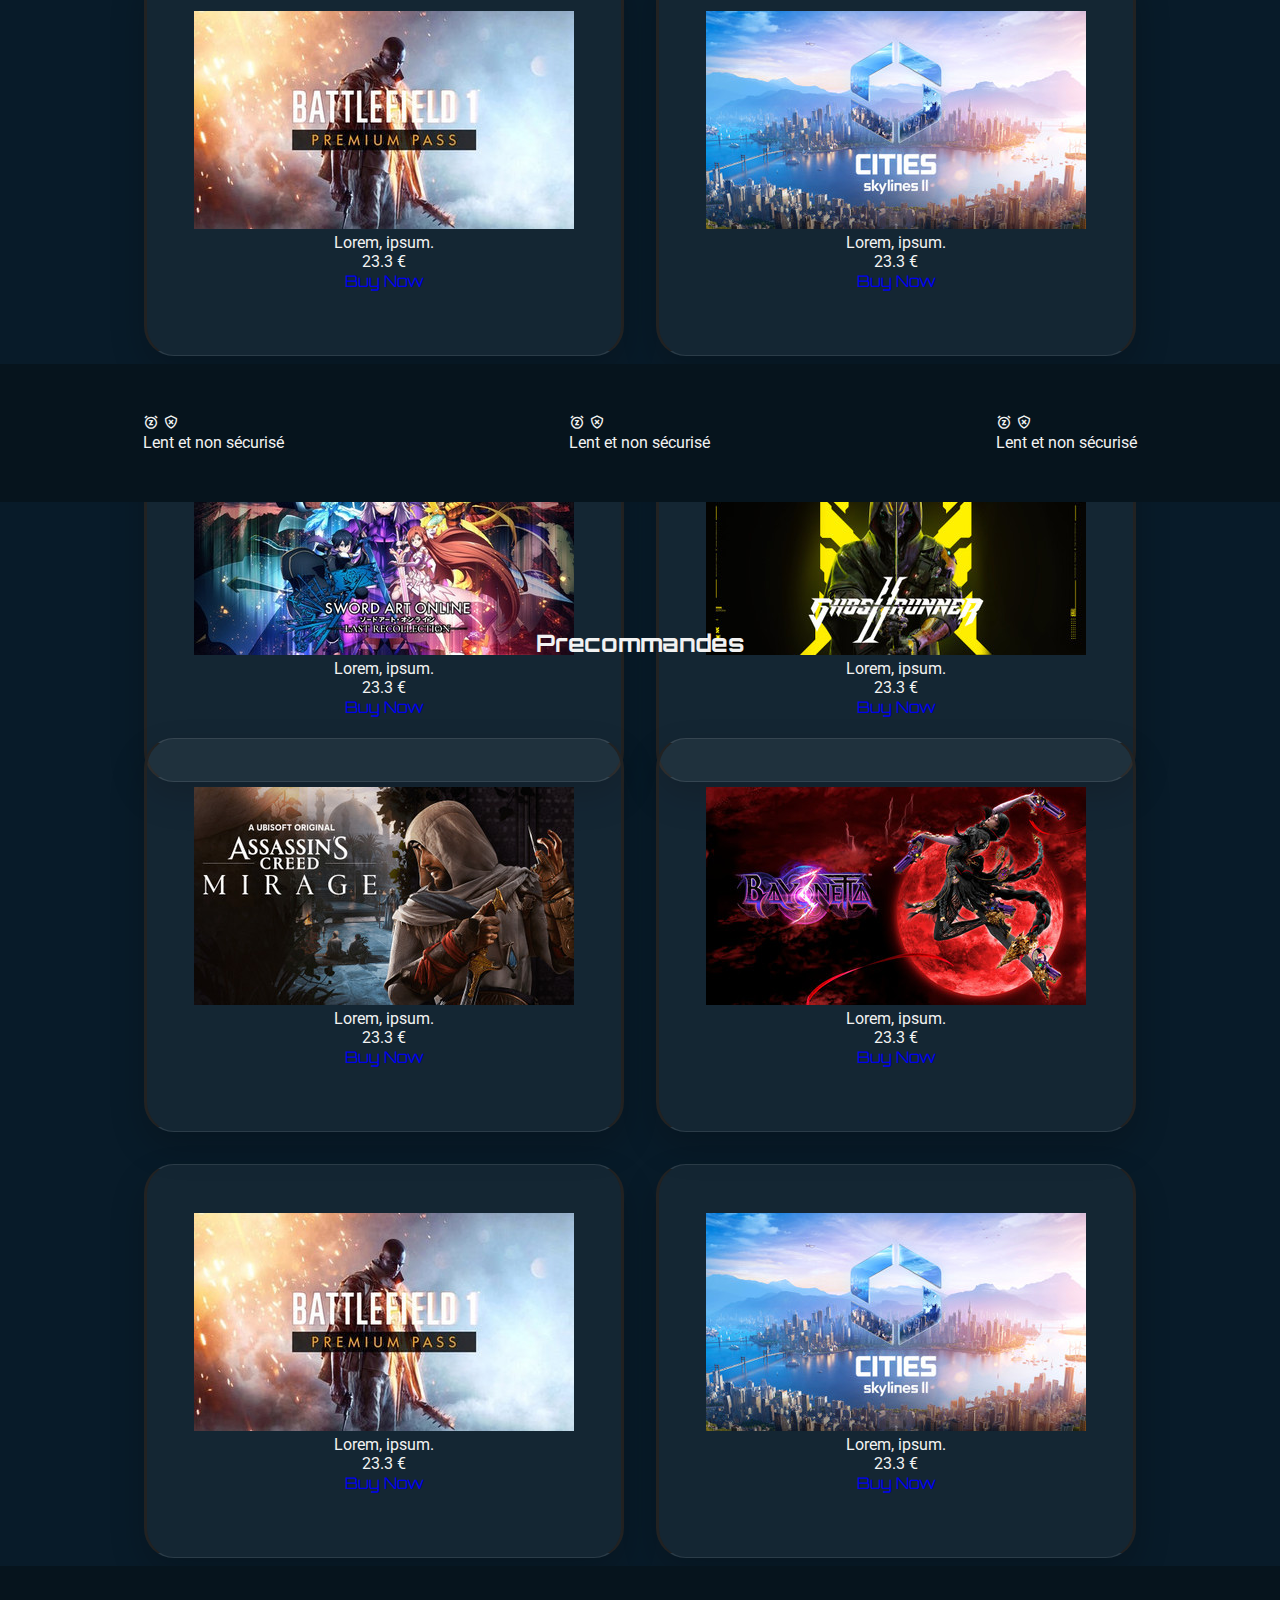
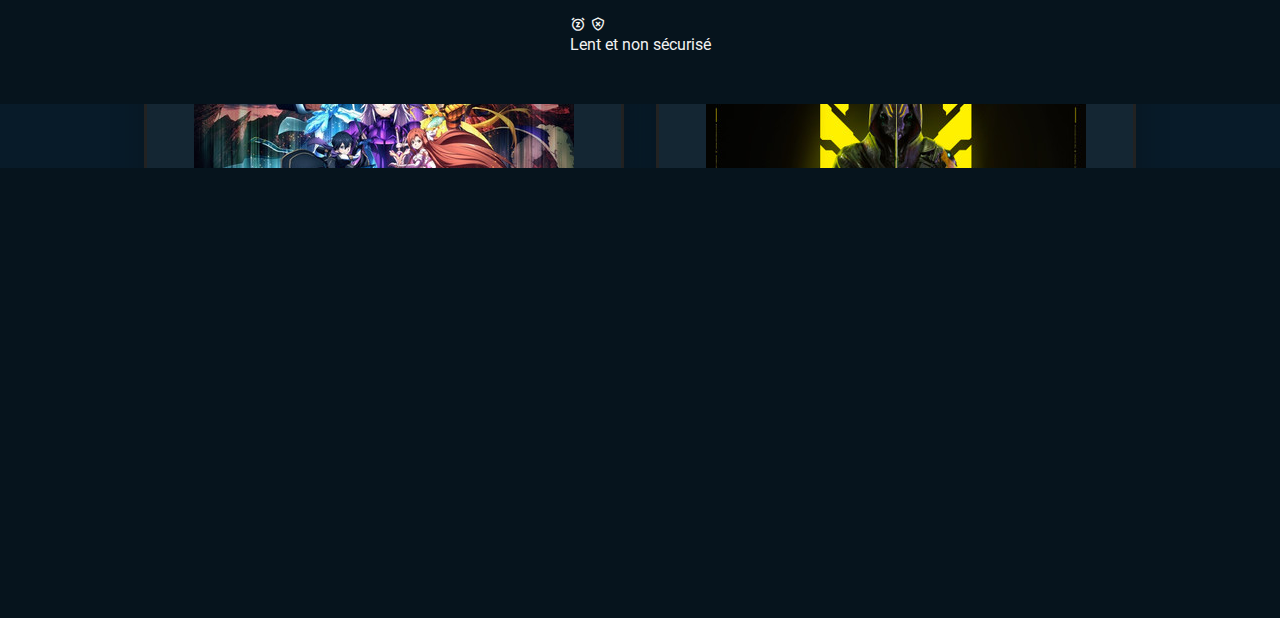
==== commit 94a9f6a3: "Ajout JS Panier" ====
--- a/index.html
+++ b/index.html
@@ -66,6 +66,7 @@
         </section>
 
         <!-- some games -->
+        <div id="ancre-box"></div>
         <section class="games" id="games">
             <h2>Most Populars Games</h2>
 
--- a/CSS/style_index.css
+++ b/CSS/style_index.css
@@ -355,6 +355,7 @@
 
 /* Section Trends */
 .games {
+    margin-top: 100px;
     height: 100vh;
     padding: 2% 9rem;
 }
@@ -405,4 +406,12 @@
     padding: 50px;
     align-items: center;
     justify-content: center;
+}
+
+/* Footer */
+footer {
+    position: absolute;
+    width: 100%;
+    height: 50%;
+    background: #06141d;
 }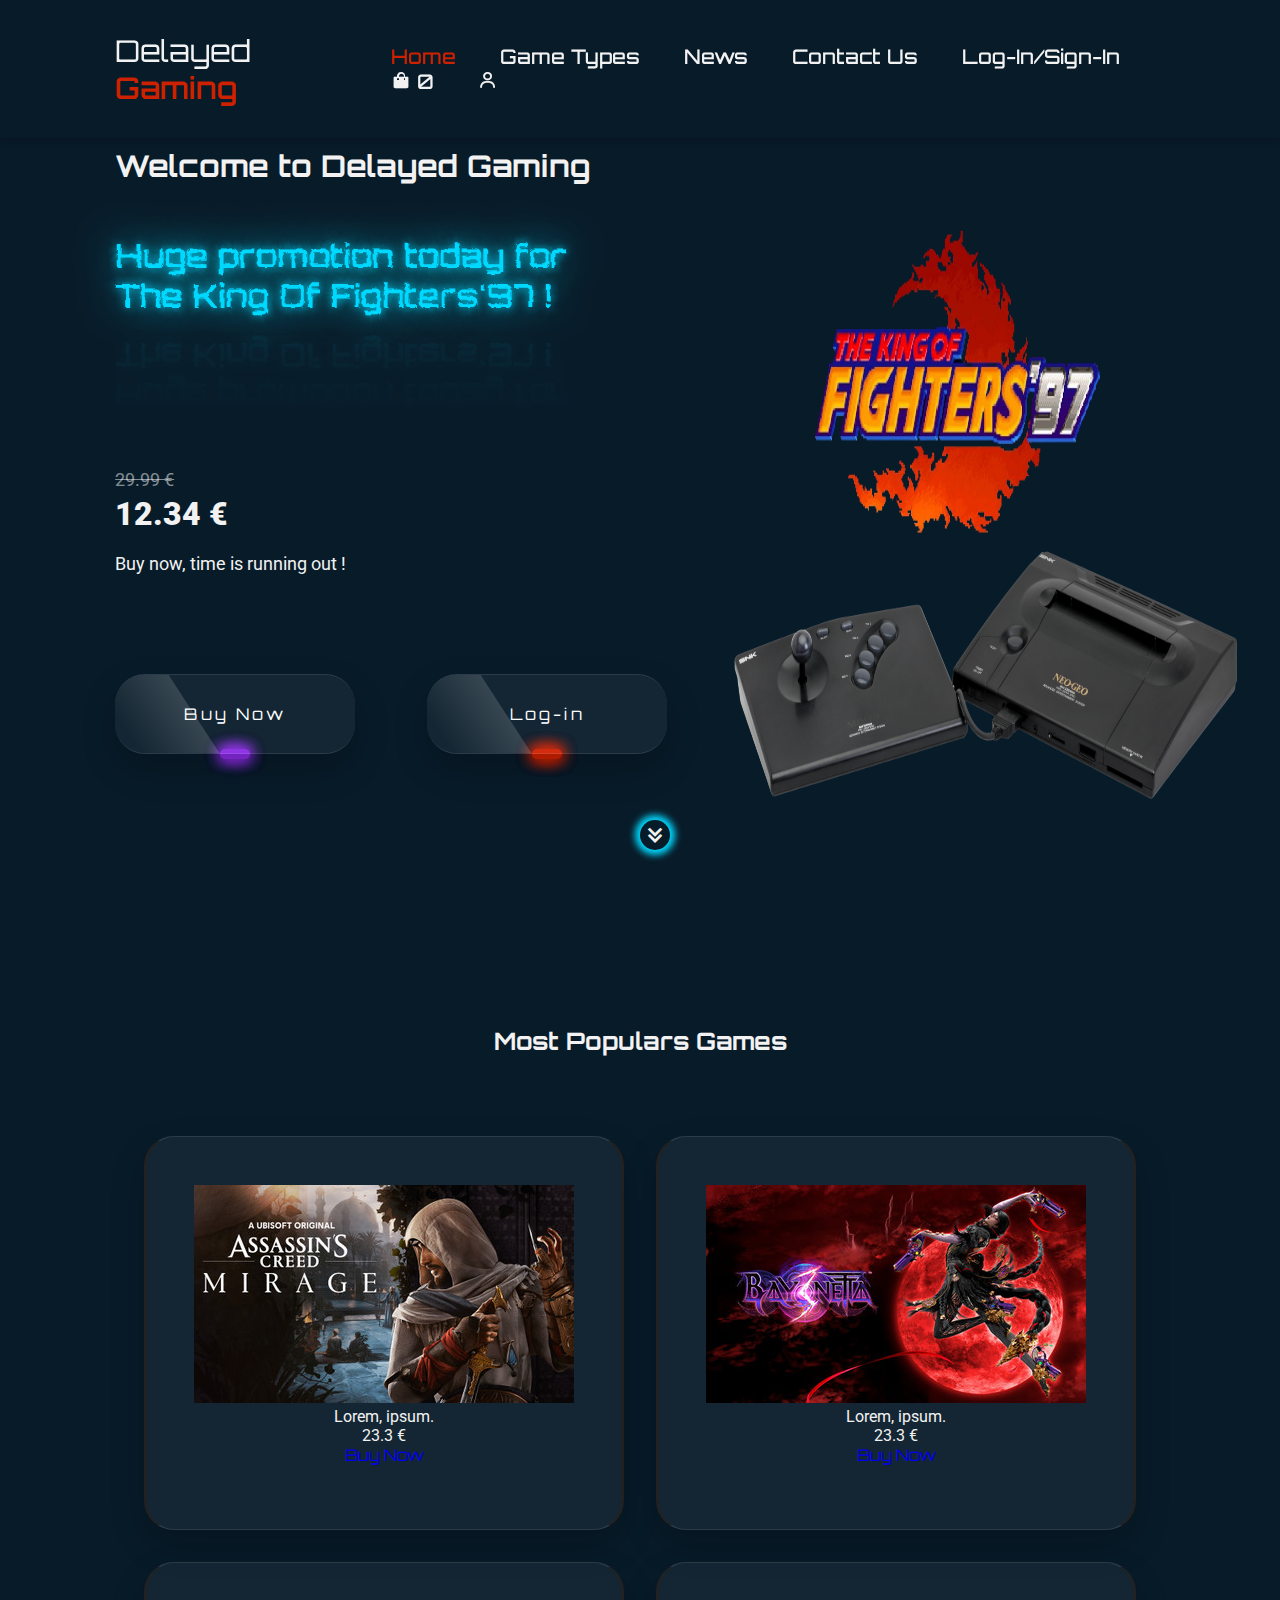
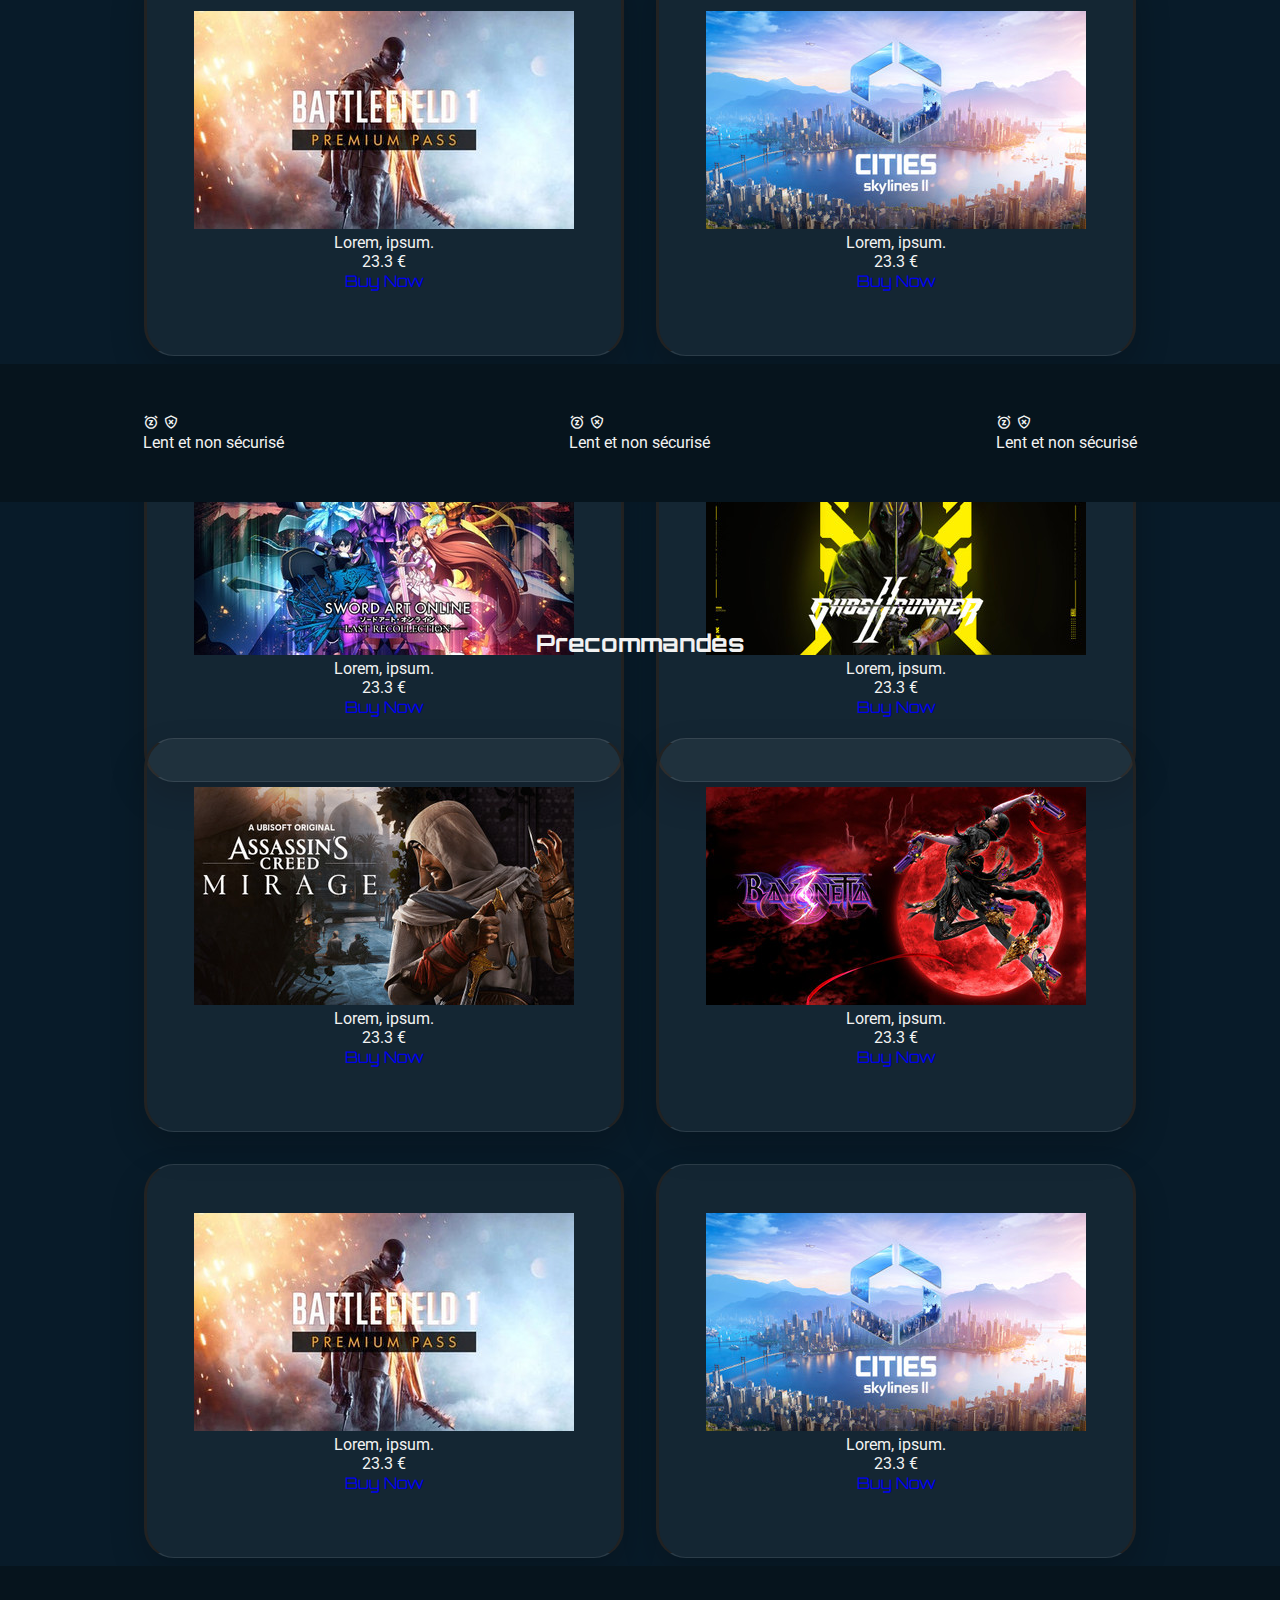
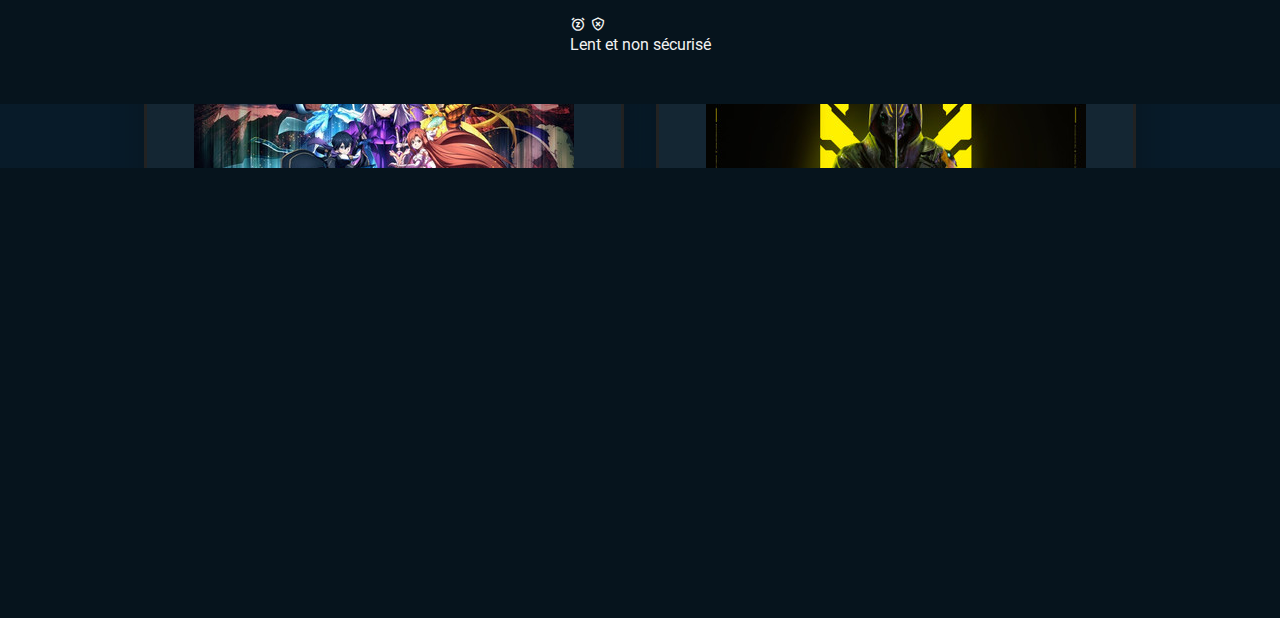
==== commit 3771fc0d: "4" ====
--- a/index.html
+++ b/index.html
@@ -20,7 +20,7 @@
 
         <nav class="navbar">
             <a href="index.html" class="active">Home</a>
-            <a href="#">Game Types</a>
+            <a href="game-type.html">Game Types</a>
             <a href="#">News</a>
             <a href="#">Contact Us</a>
             <a href="login.html">Log-In/Sign-In</a>
@@ -51,7 +51,7 @@
                 <p>Buy now, time is running out !</p>
 
                 <div class="btn-container">
-                    <div class="btn"><a href="#">Buy Now</a></div>
+                    <div class="btn"><a href="panier.html">Buy Now</a></div>
                     <div class="btn"><a href="login.html">Log-in</a></div>
                 </div>
             </div>
